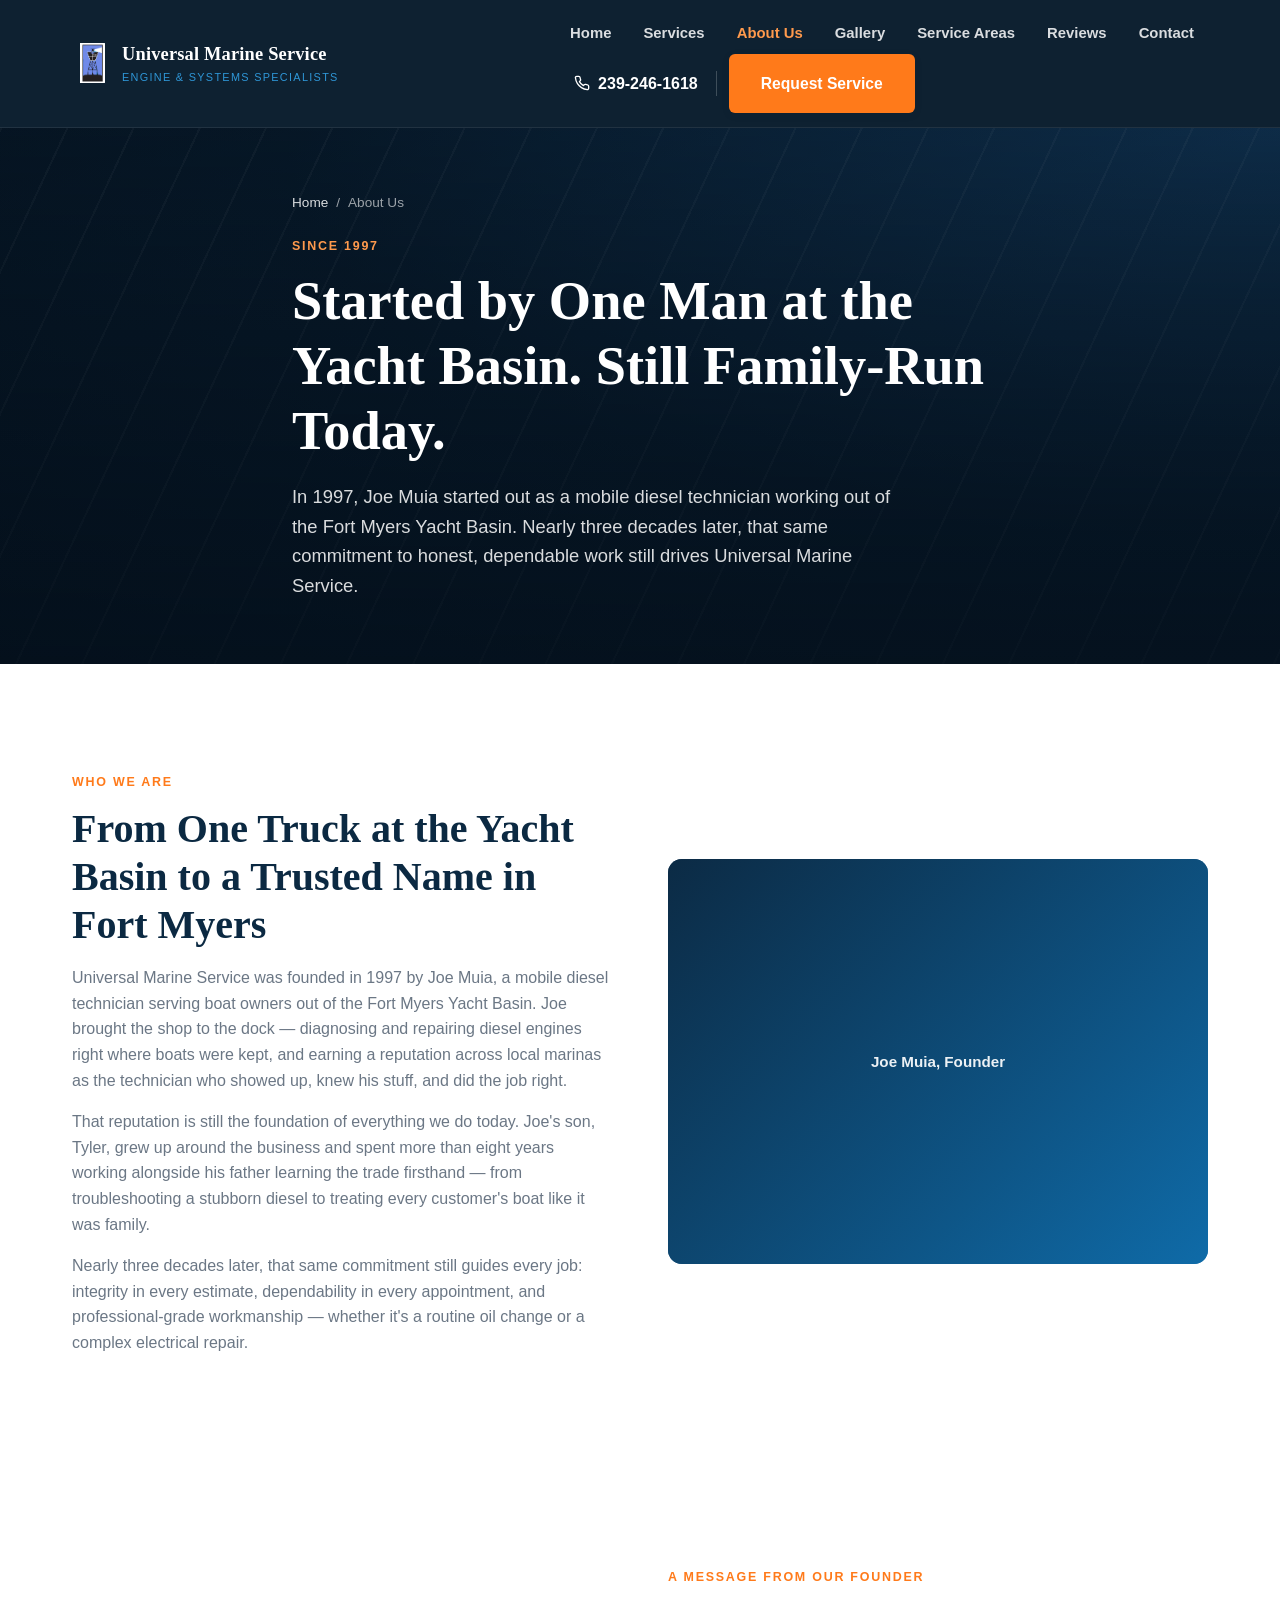
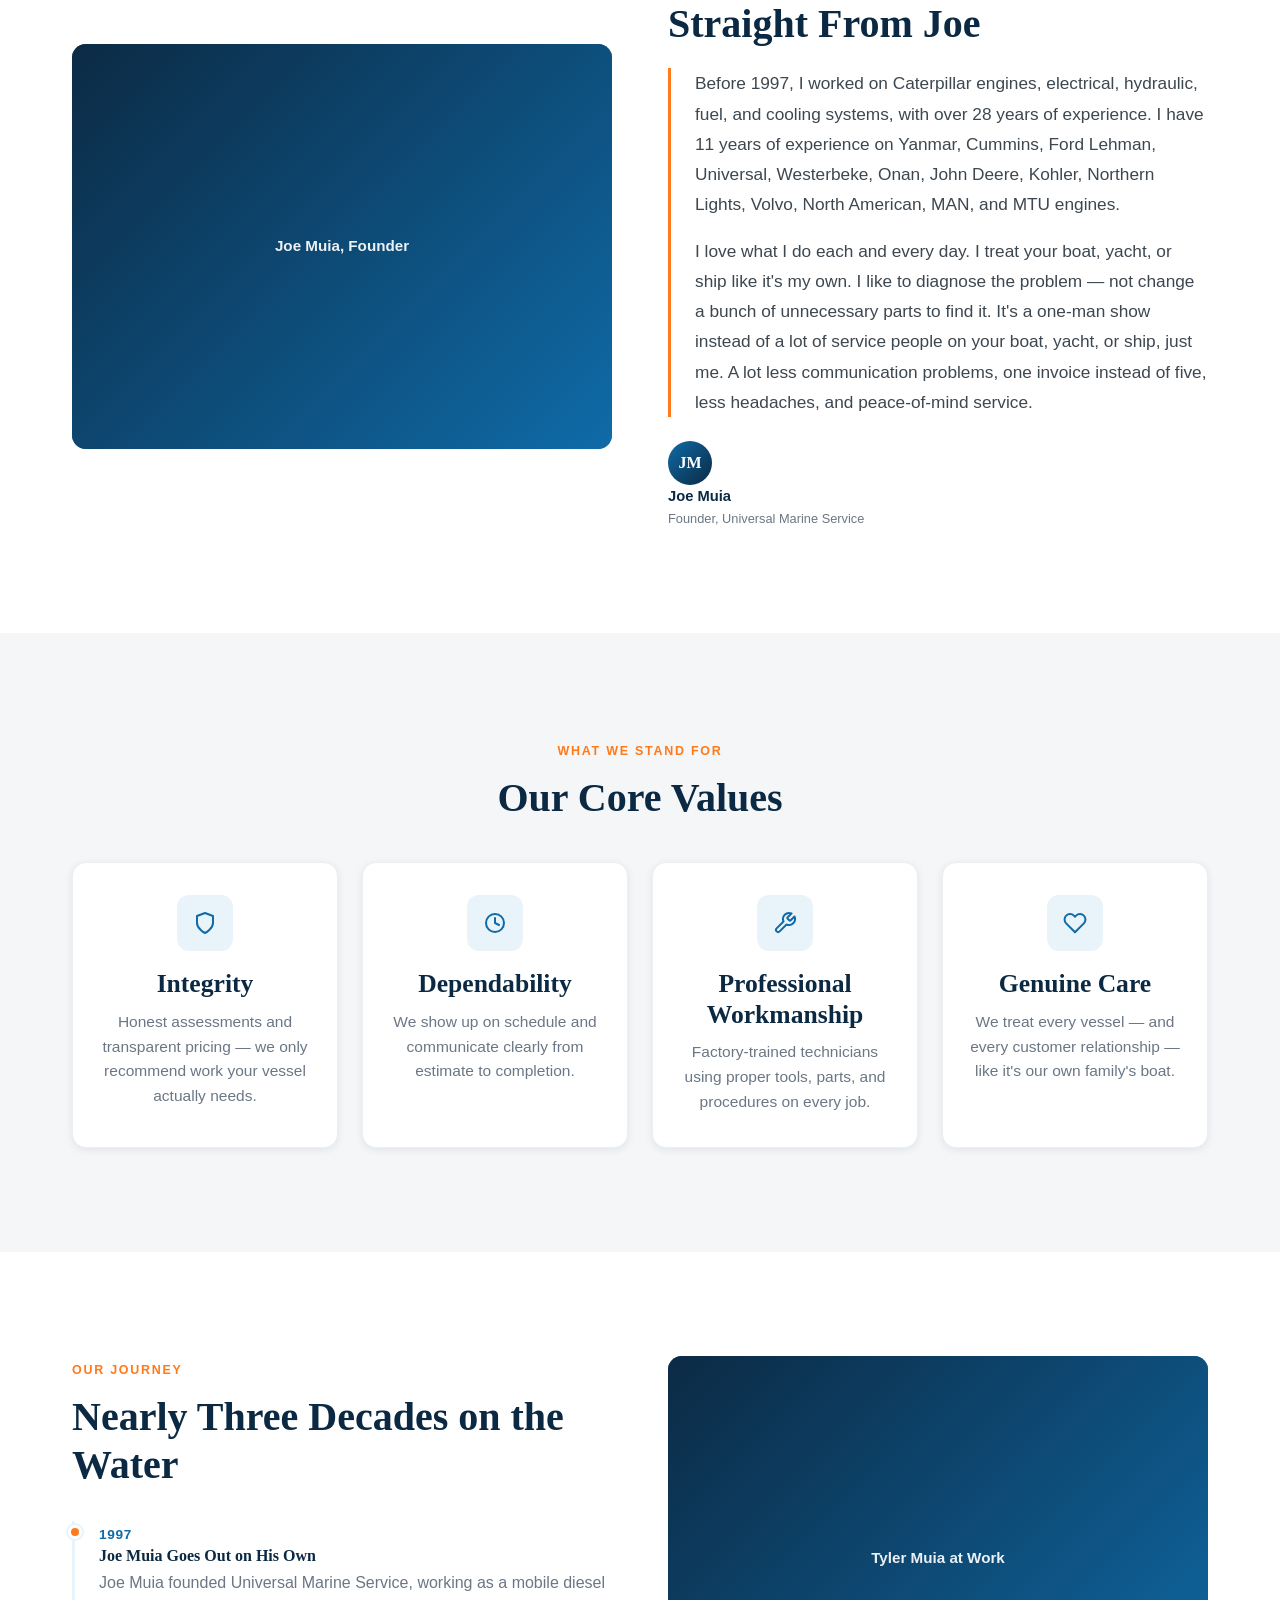
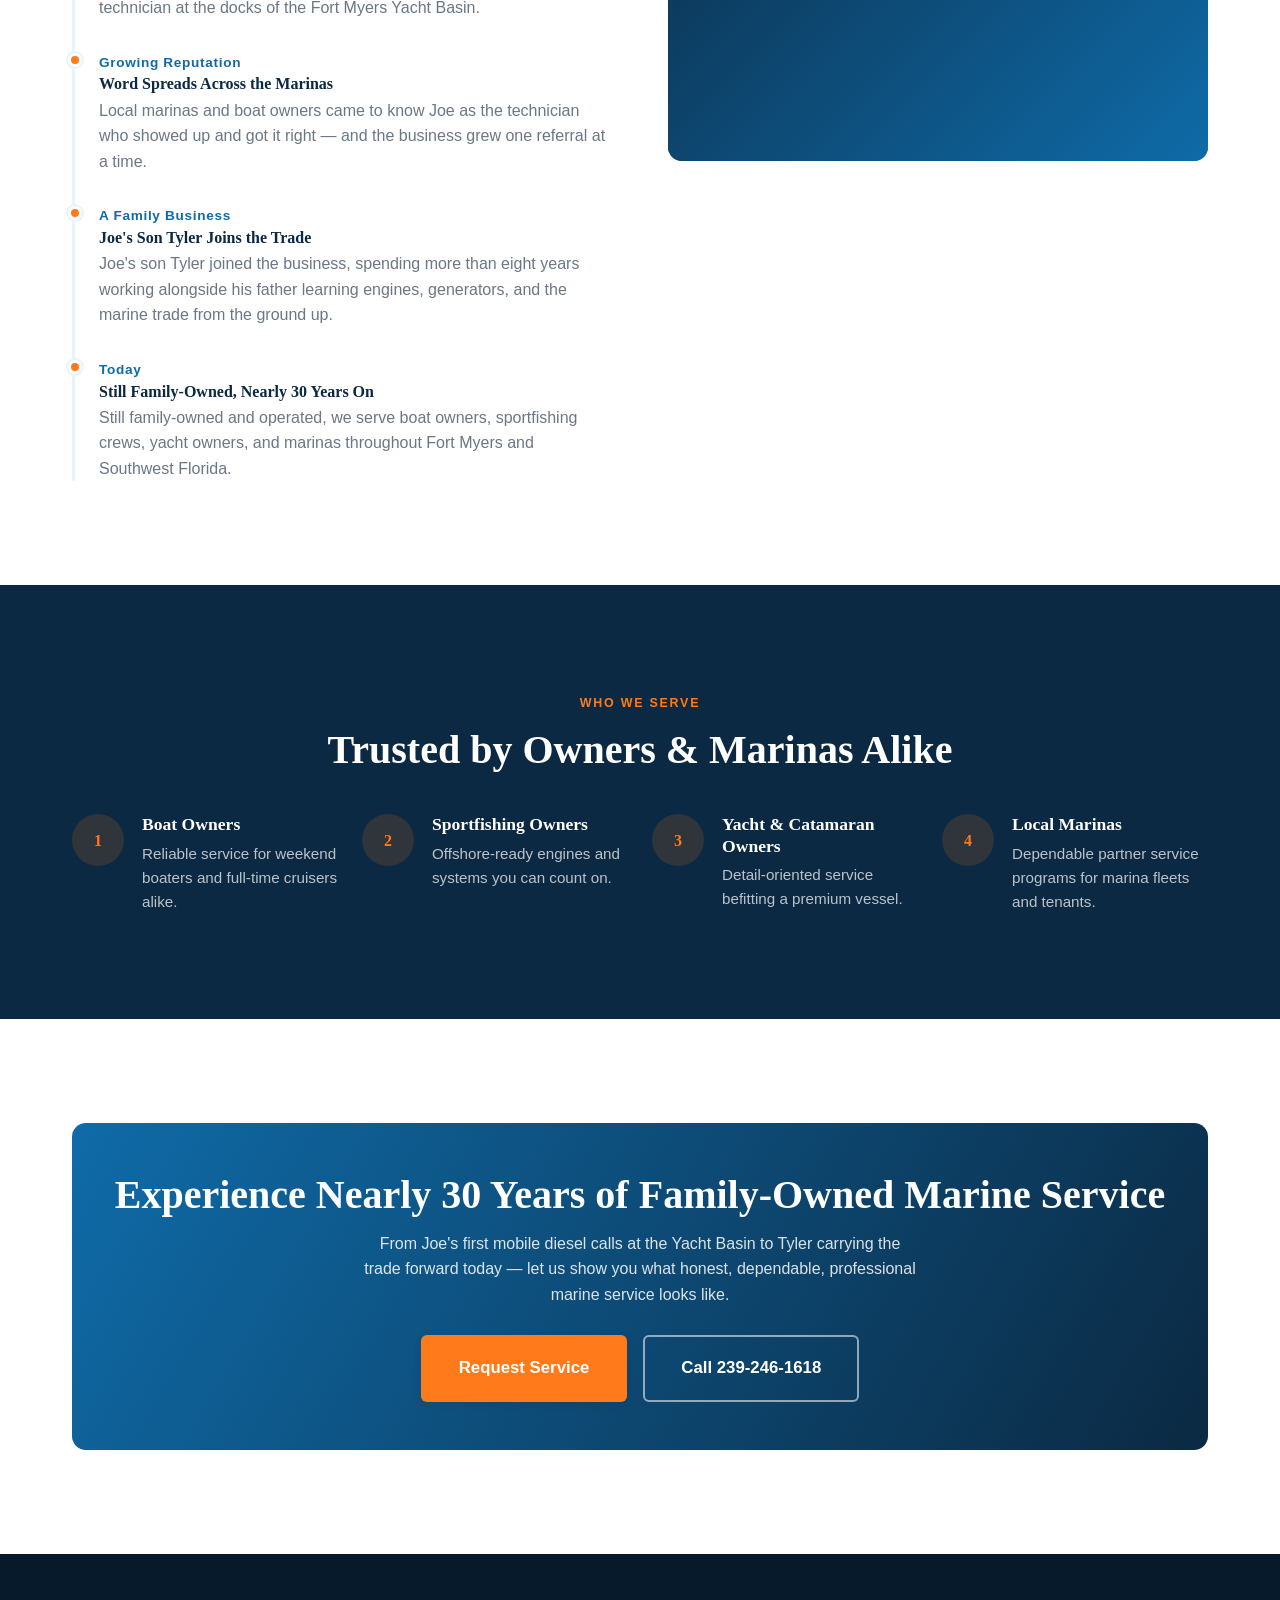
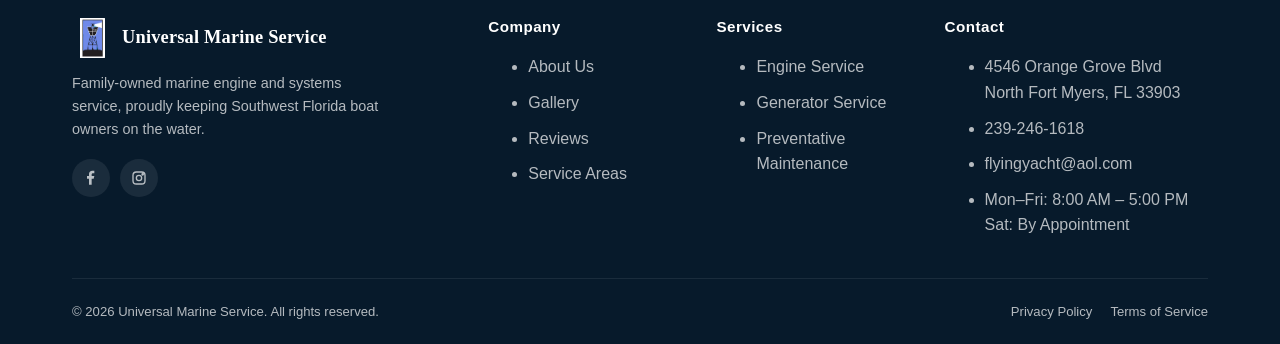
==== about.html @ eeaa9503 "Initial commit: Universal Marine Service website Full 7-page marine engine and systems service websi" ====
<!doctype html>
<html lang="en">
<head>
<meta charset="UTF-8">
<meta name="viewport" content="width=device-width, initial-scale=1.0">
<title>About Us | Founded 1997 by Joe Muia | Universal Marine Service</title>
<meta name="description" content="Universal Marine Service was founded in 1997 by Joe Muia, a mobile diesel technician working out of the Fort Myers Yacht Basin. Now a second-generation, family-owned marine service company in Fort Myers, FL.">
<meta name="keywords" content="Marine Service Fort Myers, Family Owned Marine Company, Boat Repair Company, Marine Engine Repair, Fort Myers Yacht Basin">
<link rel="canonical" href="https://www.universalmarineservice.com/about.html">
<meta property="og:type" content="website">
<meta property="og:title" content="About Us | Universal Marine Service">
<meta property="og:description" content="Founded in 1997 by Joe Muia, a mobile diesel technician serving Fort Myers boat owners. Still family-owned and operated today.">
<meta property="og:url" content="https://www.universalmarineservice.com/about.html">
<link rel="icon" href="data:image/svg+xml,%3Csvg xmlns='http://www.w3.org/2000/svg' viewBox='0 0 24 24'%3E%3Crect width='24' height='24' rx='5' fill='%230b2942'/%3E%3Cpath d='M12 4l2 6h5l-4 4 1.5 6L12 17l-4.5 3L9 14 5 10h5z' fill='%23ff7a1a'/%3E%3C/svg%3E">
<link rel="stylesheet" href="css/style.css">
</head>
<body>
<a class="skip-link" href="#main">Skip to content</a>

<header class="site-header">
  <div class="container nav-wrap">
    <a href="index.html" class="brand">
      <span class="brand-mark" aria-hidden="true"><img src="images/logo/logo.jpg" alt=""></span>
      <span class="brand-text">Universal Marine Service<small>Engine &amp; Systems Specialists</small></span>
    </a>
    <button class="nav-toggle" aria-label="Toggle menu" aria-expanded="false" aria-controls="main-nav"><span></span><span></span><span></span></button>
    <nav class="main-nav" id="main-nav" aria-label="Primary">
      <ul class="nav-list">
        <li><a href="index.html">Home</a></li>
        <li><a href="services.html">Services</a></li>
        <li><a href="about.html">About Us</a></li>
        <li><a href="gallery.html">Gallery</a></li>
        <li><a href="service-areas.html">Service Areas</a></li>
        <li><a href="reviews.html">Reviews</a></li>
        <li><a href="contact.html">Contact</a></li>
      </ul>
      <div class="nav-actions">
        <a href="tel:+12392461618" class="nav-phone"><svg width="16" height="16" viewBox="0 0 24 24" fill="none" stroke="currentColor" stroke-width="2" stroke-linecap="round" stroke-linejoin="round"><path d="M22 16.92v3a2 2 0 0 1-2.18 2 19.79 19.79 0 0 1-8.63-3.07 19.5 19.5 0 0 1-6-6 19.79 19.79 0 0 1-3.07-8.67A2 2 0 0 1 4.11 2h3a2 2 0 0 1 2 1.72c.127.96.362 1.903.7 2.81a2 2 0 0 1-.45 2.11L8.09 9.91a16 16 0 0 0 6 6l1.27-1.27a2 2 0 0 1 2.11-.45c.907.338 1.85.573 2.81.7A2 2 0 0 1 22 16.92z"/></svg>239-246-1618</a>
        <a href="contact.html" class="btn btn-primary">Request Service</a>
      </div>
    </nav>
  </div>
</header>

<main id="main">
  <section class="hero hero-page">
    <div class="container hero-inner">
      <div class="breadcrumb"><a href="index.html">Home</a><span>/</span><span>About Us</span></div>
      <span class="eyebrow">Since 1997</span>
      <h1>Started by One Man at the Yacht Basin. Still Family-Run Today.</h1>
      <p class="lead">In 1997, Joe Muia started out as a mobile diesel technician working out of the Fort Myers Yacht Basin. Nearly three decades later, that same commitment to honest, dependable work still drives Universal Marine Service.</p>
    </div>
  </section>

  <section>
    <div class="container grid grid-2" style="align-items:center; gap:56px;">
      <div class="reveal">
        <span class="eyebrow">Who We Are</span>
        <h2>From One Truck at the Yacht Basin to a Trusted Name in Fort Myers</h2>
        <p style="color:var(--gray-500); margin-top:16px;">Universal Marine Service was founded in 1997 by Joe Muia, a mobile diesel technician serving boat owners out of the Fort Myers Yacht Basin. Joe brought the shop to the dock — diagnosing and repairing diesel engines right where boats were kept, and earning a reputation across local marinas as the technician who showed up, knew his stuff, and did the job right.</p>
        <p style="color:var(--gray-500); margin-top:16px;">That reputation is still the foundation of everything we do today. Joe's son, Tyler, grew up around the business and spent more than eight years working alongside his father learning the trade firsthand — from troubleshooting a stubborn diesel to treating every customer's boat like it was family.</p>
        <p style="color:var(--gray-500); margin-top:16px;">Nearly three decades later, that same commitment still guides every job: integrity in every estimate, dependability in every appointment, and professional-grade workmanship — whether it's a routine oil change or a complex electrical repair.</p>
      </div>
      <div class="media reveal" data-label="Joe Muia, Founder">
        <img src="images/about/team-photo.jpg" alt="Joe Muia, founder of Universal Marine Service" loading="lazy">
      </div>
    </div>
  </section>

  <section>
    <div class="container grid grid-2" style="align-items:center; gap:56px;">
      <div class="media reveal" data-label="Joe Muia, Founder">
        <img src="images/about/joe-muia-founder.jpg" alt="Joe Muia, founder of Universal Marine Service, in the engine room" loading="lazy">
      </div>
      <div class="reveal">
        <span class="eyebrow">A Message From Our Founder</span>
        <h2>Straight From Joe</h2>
        <div class="founder-quote">
          <p>Before 1997, I worked on Caterpillar engines, electrical, hydraulic, fuel, and cooling systems, with over 28 years of experience. I have 11 years of experience on Yanmar, Cummins, Ford Lehman, Universal, Westerbeke, Onan, John Deere, Kohler, Northern Lights, Volvo, North American, MAN, and MTU engines.</p>
          <p>I love what I do each and every day. I treat your boat, yacht, or ship like it's my own. I like to diagnose the problem — not change a bunch of unnecessary parts to find it. It's a one-man show instead of a lot of service people on your boat, yacht, or ship, just me. A lot less communication problems, one invoice instead of five, less headaches, and peace-of-mind service.</p>
        </div>
        <div class="who founder-sig">
          <span class="avatar">JM</span>
          <div>
            <div class="name">Joe Muia</div>
            <div class="meta">Founder, Universal Marine Service</div>
          </div>
        </div>
      </div>
    </div>
  </section>

  <section class="bg-light">
    <div class="container">
      <div class="section-head center">
        <span class="eyebrow">What We Stand For</span>
        <h2>Our Core Values</h2>
      </div>
      <div class="grid grid-4">
        <div class="card value-card reveal">
          <span class="card-icon"><svg width="24" height="24" viewBox="0 0 24 24" fill="none" stroke="currentColor" stroke-width="2" stroke-linecap="round" stroke-linejoin="round"><path d="M12 22s8-4 8-10V5l-8-3-8 3v7c0 6 8 10 8 10z"/></svg></span>
          <h3>Integrity</h3>
          <p>Honest assessments and transparent pricing — we only recommend work your vessel actually needs.</p>
        </div>
        <div class="card value-card reveal">
          <span class="card-icon"><svg width="24" height="24" viewBox="0 0 24 24" fill="none" stroke="currentColor" stroke-width="2" stroke-linecap="round" stroke-linejoin="round"><circle cx="12" cy="12" r="9"/><path d="M12 7v5l4 2"/></svg></span>
          <h3>Dependability</h3>
          <p>We show up on schedule and communicate clearly from estimate to completion.</p>
        </div>
        <div class="card value-card reveal">
          <span class="card-icon"><svg width="24" height="24" viewBox="0 0 24 24" fill="none" stroke="currentColor" stroke-width="2" stroke-linecap="round" stroke-linejoin="round"><path d="M14.7 6.3a1 1 0 0 0 0 1.4l1.6 1.6a1 1 0 0 0 1.4 0l3.77-3.77a6 6 0 0 1-7.94 7.94l-6.91 6.91a2.12 2.12 0 0 1-3-3l6.91-6.91a6 6 0 0 1 7.94-7.94l-3.76 3.77z"/></svg></span>
          <h3>Professional Workmanship</h3>
          <p>Factory-trained technicians using proper tools, parts, and procedures on every job.</p>
        </div>
        <div class="card value-card reveal">
          <span class="card-icon"><svg width="24" height="24" viewBox="0 0 24 24" fill="none" stroke="currentColor" stroke-width="2" stroke-linecap="round" stroke-linejoin="round"><path d="M20.84 4.61a5.5 5.5 0 0 0-7.78 0L12 5.67l-1.06-1.06a5.5 5.5 0 0 0-7.78 7.78L12 21.23l8.84-8.84a5.5 5.5 0 0 0 0-7.78z"/></svg></span>
          <h3>Genuine Care</h3>
          <p>We treat every vessel — and every customer relationship — like it's our own family's boat.</p>
        </div>
      </div>
    </div>
  </section>

  <section>
    <div class="container grid grid-2" style="gap:56px;">
      <div class="reveal">
        <span class="eyebrow">Our Journey</span>
        <h2>Nearly Three Decades on the Water</h2>
        <div class="timeline" style="margin-top:32px;">
          <div class="timeline-item">
            <span class="year">1997</span>
            <h4>Joe Muia Goes Out on His Own</h4>
            <p style="color:var(--gray-500);">Joe Muia founded Universal Marine Service, working as a mobile diesel technician at the docks of the Fort Myers Yacht Basin.</p>
          </div>
          <div class="timeline-item">
            <span class="year">Growing Reputation</span>
            <h4>Word Spreads Across the Marinas</h4>
            <p style="color:var(--gray-500);">Local marinas and boat owners came to know Joe as the technician who showed up and got it right — and the business grew one referral at a time.</p>
          </div>
          <div class="timeline-item">
            <span class="year">A Family Business</span>
            <h4>Joe's Son Tyler Joins the Trade</h4>
            <p style="color:var(--gray-500);">Joe's son Tyler joined the business, spending more than eight years working alongside his father learning engines, generators, and the marine trade from the ground up.</p>
          </div>
          <div class="timeline-item">
            <span class="year">Today</span>
            <h4>Still Family-Owned, Nearly 30 Years On</h4>
            <p style="color:var(--gray-500);">Still family-owned and operated, we serve boat owners, sportfishing crews, yacht owners, and marinas throughout Fort Myers and Southwest Florida.</p>
          </div>
        </div>
      </div>
      <div class="media reveal" data-label="Tyler Muia at Work">
        <img src="images/about/technician-at-work.jpg" alt="Tyler Muia performing engine maintenance" loading="lazy">
      </div>
    </div>
  </section>

  <section class="bg-navy">
    <div class="container">
      <div class="section-head center">
        <span class="eyebrow">Who We Serve</span>
        <h2>Trusted by Owners &amp; Marinas Alike</h2>
      </div>
      <div class="grid grid-4">
        <div class="feature reveal"><span class="num">1</span><div><h3>Boat Owners</h3><p>Reliable service for weekend boaters and full-time cruisers alike.</p></div></div>
        <div class="feature reveal"><span class="num">2</span><div><h3>Sportfishing Owners</h3><p>Offshore-ready engines and systems you can count on.</p></div></div>
        <div class="feature reveal"><span class="num">3</span><div><h3>Yacht &amp; Catamaran Owners</h3><p>Detail-oriented service befitting a premium vessel.</p></div></div>
        <div class="feature reveal"><span class="num">4</span><div><h3>Local Marinas</h3><p>Dependable partner service programs for marina fleets and tenants.</p></div></div>
      </div>
    </div>
  </section>

  <section>
    <div class="container">
      <div class="cta-banner reveal">
        <h2>Experience Nearly 30 Years of Family-Owned Marine Service</h2>
        <p>From Joe's first mobile diesel calls at the Yacht Basin to Tyler carrying the trade forward today — let us show you what honest, dependable, professional marine service looks like.</p>
        <div class="cta-row">
          <a href="contact.html" class="btn btn-primary btn-lg">Request Service</a>
          <a href="tel:+12392461618" class="btn btn-secondary btn-lg">Call 239-246-1618</a>
        </div>
      </div>
    </div>
  </section>
</main>

<footer class="site-footer">
  <div class="container">
    <div class="footer-grid">
      <div class="footer-brand">
        <a href="index.html" class="brand">
          <span class="brand-mark" aria-hidden="true"><img src="images/logo/logo.jpg" alt=""></span>
          <span class="brand-text">Universal Marine Service</span>
        </a>
        <p>Family-owned marine engine and systems service, proudly keeping Southwest Florida boat owners on the water.</p>
        <div class="social-row">
          <a href="#" aria-label="Facebook"><svg width="16" height="16" viewBox="0 0 24 24" fill="currentColor"><path d="M13 22v-9h3l1-4h-4V7c0-1 .5-2 2-2h2V1h-3c-3 0-5 2-5 5v3H6v4h3v9z"/></svg></a>
          <a href="#" aria-label="Instagram"><svg width="16" height="16" viewBox="0 0 24 24" fill="none" stroke="currentColor" stroke-width="2"><rect x="3" y="3" width="18" height="18" rx="5"/><circle cx="12" cy="12" r="4"/><circle cx="17.5" cy="6.5" r="1"/></svg></a>
        </div>
      </div>
      <div>
        <h4>Company</h4>
        <ul>
          <li><a href="about.html">About Us</a></li>
          <li><a href="gallery.html">Gallery</a></li>
          <li><a href="reviews.html">Reviews</a></li>
          <li><a href="service-areas.html">Service Areas</a></li>
        </ul>
      </div>
      <div>
        <h4>Services</h4>
        <ul>
          <li><a href="services.html#engine">Engine Service</a></li>
          <li><a href="services.html#generator">Generator Service</a></li>
            <li><a href="services.html#maintenance">Preventative Maintenance</a></li>
        </ul>
      </div>
      <div>
        <h4>Contact</h4>
        <ul>
          <li>4546 Orange Grove Blvd<br>North Fort Myers, FL 33903</li>
          <li><a href="tel:+12392461618">239-246-1618</a></li>
          <li><a href="mailto:flyingyacht@aol.com">flyingyacht@aol.com</a></li>
          <li>Mon&ndash;Fri: 8:00 AM &ndash; 5:00 PM<br>Sat: By Appointment</li>
        </ul>
      </div>
    </div>
    <div class="footer-bottom">
      <p>&copy; <span id="year"></span> Universal Marine Service. All rights reserved.</p>
      <div class="legal-links"><a href="#">Privacy Policy</a><a href="#">Terms of Service</a></div>
    </div>
  </div>
</footer>

<div class="mobile-call-bar">
  <a href="tel:+12392461618" class="call">Call Now</a>
  <a href="contact.html" class="request">Request Service</a>
</div>

<script src="js/main.js"></script>
</body>
</html>
---- css/style.css ----
/* ==========================================================================
   Universal Marine Service — Global Stylesheet
   ========================================================================== */

:root {
  /* Color palette */
  --navy-deep: #071a2b;
  --navy: #0b2942;
  --navy-light: #123a5e;
  --ocean: #0f6ba8;
  --ocean-light: #2f96d6;
  --ocean-pale: #e8f3fa;
  --white: #ffffff;
  --gray-light: #f4f6f8;
  --gray-100: #eceff2;
  --gray-300: #cbd3da;
  --gray-500: #6b7785;
  --gray-700: #3d4750;
  --orange: #ff7a1a;
  --orange-dark: #dd6300;
  --orange-light: #ff9a4d;

  /* Typography */
  --font-body: -apple-system, BlinkMacSystemFont, "Segoe UI", Roboto, "Helvetica Neue", Arial, sans-serif;
  --font-head: Georgia, "Times New Roman", serif;

  /* Layout */
  --max-width: 1200px;
  --radius: 8px;
  --radius-lg: 14px;
  --shadow-sm: 0 2px 8px rgba(7, 26, 43, 0.08);
  --shadow-md: 0 8px 24px rgba(7, 26, 43, 0.12);
  --shadow-lg: 0 20px 50px rgba(7, 26, 43, 0.22);
  --transition: 0.25s ease;
}

/* ---------- Reset ---------- */
*, *::before, *::after { box-sizing: border-box; }
html { scroll-behavior: smooth; }
body, h1, h2, h3, h4, p, figure, blockquote, dl, dd, ul, ol { margin: 0; }
ul[class], ol[class] { padding: 0; list-style: none; }
img, picture { max-width: 100%; display: block; }
input, button, textarea, select { font: inherit; }
button { cursor: pointer; }
a { text-decoration: none; color: inherit; }

body {
  font-family: var(--font-body);
  color: var(--gray-700);
  background: var(--white);
  line-height: 1.6;
  -webkit-font-smoothing: antialiased;
  overflow-x: hidden;
}

.container {
  width: 100%;
  max-width: var(--max-width);
  margin-inline: auto;
  padding-inline: 20px;
}

@media (min-width: 768px) {
  .container { padding-inline: 32px; }
}

h1, h2, h3, h4 {
  font-family: var(--font-head);
  color: var(--navy);
  font-weight: 700;
  line-height: 1.2;
}

h1 { font-size: clamp(2rem, 5vw, 3.4rem); }
h2 { font-size: clamp(1.6rem, 3.5vw, 2.5rem); }
h3 { font-size: clamp(1.2rem, 2.5vw, 1.6rem); }

.eyebrow {
  display: inline-block;
  font-size: 0.78rem;
  font-weight: 700;
  letter-spacing: 0.14em;
  text-transform: uppercase;
  color: var(--orange);
  margin-bottom: 12px;
}

.section-head {
  max-width: 680px;
  margin-bottom: 40px;
}
.section-head.center { margin-inline: auto; text-align: center; }
.section-head p { color: var(--gray-500); font-size: 1.05rem; margin-top: 14px; }

section { padding: 72px 0; }
@media (min-width: 992px) { section { padding: 104px 0; } }

.bg-light { background: var(--gray-light); }
.bg-navy { background: var(--navy); color: rgba(255,255,255,0.88); }
.bg-navy h2, .bg-navy h3 { color: var(--white); }
.bg-ocean-pale { background: var(--ocean-pale); }

/* ---------- Buttons ---------- */
.btn {
  display: inline-flex;
  align-items: center;
  justify-content: center;
  gap: 8px;
  padding: 15px 30px;
  border-radius: 6px;
  font-weight: 700;
  font-size: 0.98rem;
  border: 2px solid transparent;
  transition: transform var(--transition), box-shadow var(--transition), background var(--transition), color var(--transition), border-color var(--transition);
  white-space: nowrap;
}
.btn:active { transform: translateY(1px); }

.btn-primary {
  background: var(--orange);
  color: var(--white);
  box-shadow: var(--shadow-sm);
}
.btn-primary:hover { background: var(--orange-dark); box-shadow: var(--shadow-md); transform: translateY(-2px); }

.btn-secondary {
  background: transparent;
  color: var(--white);
  border-color: rgba(255,255,255,0.55);
}
.btn-secondary:hover { background: rgba(255,255,255,0.12); border-color: var(--white); }

.btn-outline-navy {
  background: transparent;
  color: var(--navy);
  border-color: var(--navy);
}
.btn-outline-navy:hover { background: var(--navy); color: var(--white); }

.btn-block { width: 100%; }
.btn-lg { padding: 18px 36px; font-size: 1.05rem; }

.cta-row { display: flex; flex-wrap: wrap; gap: 16px; }

/* ---------- Header / Nav ---------- */
.site-header {
  position: sticky;
  top: 0;
  z-index: 500;
  background: rgba(7, 26, 43, 0.97);
  backdrop-filter: saturate(160%) blur(6px);
  border-bottom: 1px solid rgba(255,255,255,0.08);
}

.nav-wrap {
  display: flex;
  align-items: center;
  justify-content: space-between;
  padding-block: 14px;
}

.brand {
  display: flex;
  align-items: center;
  gap: 10px;
  color: var(--white);
  font-family: var(--font-head);
  font-weight: 700;
  font-size: 1.15rem;
  letter-spacing: 0.01em;
}
.brand-mark {
  display: inline-flex;
  align-items: center;
  justify-content: center;
  width: 40px;
  height: 40px;
  border-radius: 8px;
  overflow: hidden;
  flex-shrink: 0;
}
.brand-mark img {
  height: 100%;
  width: 100%;
  object-fit: contain;
}
.brand-text small {
  display: block;
  font-family: var(--font-body);
  font-weight: 400;
  font-size: 0.68rem;
  letter-spacing: 0.12em;
  text-transform: uppercase;
  color: var(--ocean-light);
}

.nav-toggle {
  display: inline-flex;
  flex-direction: column;
  justify-content: center;
  gap: 5px;
  width: 42px;
  height: 42px;
  background: transparent;
  border: 1px solid rgba(255,255,255,0.25);
  border-radius: 6px;
  padding: 0;
}
.nav-toggle span {
  display: block;
  height: 2px;
  width: 20px;
  margin-inline: auto;
  background: var(--white);
  transition: transform var(--transition), opacity var(--transition);
}
.nav-toggle[aria-expanded="true"] span:nth-child(1) { transform: translateY(7px) rotate(45deg); }
.nav-toggle[aria-expanded="true"] span:nth-child(2) { opacity: 0; }
.nav-toggle[aria-expanded="true"] span:nth-child(3) { transform: translateY(-7px) rotate(-45deg); }

.main-nav {
  position: fixed;
  inset: 0 0 0 30%;
  top: 71px;
  background: var(--navy-deep);
  padding: 20px 24px 40px;
  transform: translateX(100%);
  transition: transform 0.3s ease;
  overflow-y: auto;
  border-left: 1px solid rgba(255,255,255,0.08);
}
.main-nav.open { transform: translateX(0); }

.nav-list {
  display: flex;
  flex-direction: column;
  gap: 2px;
}
.nav-list a {
  display: block;
  padding: 14px 6px;
  color: rgba(255,255,255,0.85);
  font-weight: 600;
  border-bottom: 1px solid rgba(255,255,255,0.06);
  transition: color var(--transition), padding-left var(--transition);
}
.nav-list a:hover, .nav-list a:focus-visible, .nav-list a.active { color: var(--orange-light); padding-left: 12px; }

.nav-actions {
  display: flex;
  flex-direction: column;
  gap: 12px;
  margin-top: 22px;
}
.nav-phone {
  display: flex;
  align-items: center;
  gap: 8px;
  color: var(--white);
  font-weight: 700;
}

@media (min-width: 992px) {
  .nav-toggle { display: none; }
  .main-nav {
    position: static;
    inset: auto;
    transform: none;
    background: transparent;
    padding: 0;
    border-left: none;
    overflow: visible;
  }
  .nav-list { flex-direction: row; align-items: center; gap: 4px; }
  .nav-list a { border-bottom: none; padding: 8px 14px; font-size: 0.93rem; }
  .nav-list a:hover, .nav-list a.active { padding-left: 14px; }
  .nav-actions { flex-direction: row; margin-top: 0; margin-left: 18px; align-items: center; }
  .nav-phone { border-right: 1px solid rgba(255,255,255,0.2); padding-right: 18px; }
}

/* ---------- Hero ---------- */
.hero {
  position: relative;
  color: var(--white);
  background: radial-gradient(ellipse at top right, var(--navy-light) 0%, var(--navy-deep) 55%, #04101c 100%);
  overflow: hidden;
  padding-top: 96px;
  padding-bottom: 96px;
}
.hero::before {
  content: "";
  position: absolute;
  inset: 0;
  background-image:
    linear-gradient(180deg, rgba(4,16,28,0.35), rgba(4,16,28,0.75)),
    repeating-linear-gradient(115deg, rgba(255,255,255,0.05) 0 2px, transparent 2px 60px);
  pointer-events: none;
}
.hero-inner {
  position: relative;
  z-index: 2;
  max-width: 760px;
}
.hero.hero-page { padding-top: 64px; padding-bottom: 64px; }
.hero .eyebrow { color: var(--orange-light); }
.hero h1 { color: var(--white); }
.hero p.lead {
  font-size: 1.15rem;
  color: rgba(255,255,255,0.85);
  margin-top: 18px;
  max-width: 620px;
}
.hero .cta-row { margin-top: 32px; }

.breadcrumb {
  display: flex;
  gap: 8px;
  font-size: 0.85rem;
  color: rgba(255,255,255,0.6);
  margin-bottom: 18px;
}
.breadcrumb a { color: rgba(255,255,255,0.85); }
.breadcrumb a:hover { color: var(--orange-light); }

/* Wave divider */
.wave-divider { display: block; width: 100%; line-height: 0; }
.wave-divider svg { width: 100%; height: 60px; display: block; }

/* ---------- Cards ---------- */
.grid {
  display: grid;
  gap: 24px;
}
.grid-2 { grid-template-columns: 1fr; }
.grid-3 { grid-template-columns: 1fr; }
.grid-4 { grid-template-columns: 1fr; }
@media (min-width: 640px) {
  .grid-2 { grid-template-columns: repeat(2, 1fr); }
  .grid-4 { grid-template-columns: repeat(2, 1fr); }
}
@media (min-width: 900px) {
  .grid-3 { grid-template-columns: repeat(3, 1fr); }
  .grid-4 { grid-template-columns: repeat(4, 1fr); }
}

.card {
  background: var(--white);
  border-radius: var(--radius-lg);
  padding: 32px 26px;
  box-shadow: var(--shadow-sm);
  border: 1px solid var(--gray-100);
  transition: transform var(--transition), box-shadow var(--transition);
  height: 100%;
}
.card:hover { transform: translateY(-6px); box-shadow: var(--shadow-md); }

.card-icon {
  width: 56px;
  height: 56px;
  border-radius: 12px;
  display: inline-flex;
  align-items: center;
  justify-content: center;
  background: var(--ocean-pale);
  color: var(--ocean);
  margin-bottom: 18px;
}

.card h3 { margin-bottom: 10px; }
.card p { color: var(--gray-500); font-size: 0.97rem; }
.card a.card-link {
  display: inline-flex;
  align-items: center;
  gap: 6px;
  margin-top: 16px;
  font-weight: 700;
  color: var(--ocean);
  font-size: 0.9rem;
}
.card a.card-link:hover { color: var(--orange); }

/* Service preview icon-only tiles */
.service-tile {
  display: flex;
  align-items: flex-start;
  gap: 16px;
  background: var(--white);
  border: 1px solid var(--gray-100);
  border-radius: var(--radius);
  padding: 22px;
  box-shadow: var(--shadow-sm);
  transition: box-shadow var(--transition), transform var(--transition), border-color var(--transition);
}
.service-tile:hover { box-shadow: var(--shadow-md); transform: translateY(-4px); border-color: var(--ocean-light); }
.service-tile .card-icon { flex-shrink: 0; margin-bottom: 0; }
.service-tile h3 { font-size: 1.05rem; margin-bottom: 4px; }
.service-tile p { font-size: 0.9rem; margin: 0; }

/* ---------- Why choose / stats ---------- */
.feature {
  display: flex;
  gap: 18px;
}
.feature .num {
  flex-shrink: 0;
  width: 52px;
  height: 52px;
  border-radius: 50%;
  background: rgba(255,122,26,0.15);
  color: var(--orange);
  display: flex;
  align-items: center;
  justify-content: center;
  font-weight: 800;
  font-family: var(--font-head);
}
.feature h3 { color: var(--white); font-size: 1.1rem; margin-bottom: 6px; }
.feature p { color: rgba(255,255,255,0.72); font-size: 0.95rem; }

.stats-row {
  display: grid;
  grid-template-columns: repeat(2, 1fr);
  gap: 24px;
  margin-top: 48px;
}
@media (min-width: 768px) { .stats-row { grid-template-columns: repeat(4, 1fr); } }
.stat { text-align: center; }
.stat .stat-num {
  font-family: var(--font-head);
  font-size: clamp(1.8rem, 4vw, 2.6rem);
  color: var(--orange);
  font-weight: 800;
}
.stat .stat-label {
  font-size: 0.85rem;
  color: rgba(255,255,255,0.7);
  text-transform: uppercase;
  letter-spacing: 0.06em;
}

/* ---------- Testimonials ---------- */
.testimonial {
  background: var(--white);
  border-radius: var(--radius-lg);
  padding: 30px 26px;
  box-shadow: var(--shadow-sm);
  border: 1px solid var(--gray-100);
  height: 100%;
}
.stars { color: var(--orange); letter-spacing: 2px; margin-bottom: 14px; font-size: 1.05rem; }
.testimonial p.quote { color: var(--gray-700); font-size: 0.98rem; font-style: italic; }
.testimonial .who {
  display: flex;
  align-items: center;
  gap: 12px;
  margin-top: 20px;
}
.who .avatar {
  width: 44px;
  height: 44px;
  border-radius: 50%;
  background: linear-gradient(135deg, var(--ocean), var(--navy));
  color: var(--white);
  display: flex;
  align-items: center;
  justify-content: center;
  font-weight: 700;
  font-family: var(--font-head);
  flex-shrink: 0;
}
.who .name { font-weight: 700; color: var(--navy); font-size: 0.92rem; }
.who .meta { font-size: 0.8rem; color: var(--gray-500); }

/* ---------- Service area ---------- */
.area-list {
  display: grid;
  grid-template-columns: repeat(2, 1fr);
  gap: 10px 20px;
}
@media (min-width: 640px) { .area-list { grid-template-columns: repeat(3, 1fr); } }
.area-list li {
  display: flex;
  align-items: center;
  gap: 10px;
  padding: 10px 0;
  border-bottom: 1px solid var(--gray-100);
  font-weight: 600;
  color: var(--navy);
  font-size: 0.95rem;
}
.area-list li svg { flex-shrink: 0; color: var(--ocean); }

/* ---------- Contact CTA banner ---------- */
.cta-banner {
  background: linear-gradient(120deg, var(--ocean) 0%, var(--navy) 100%);
  color: var(--white);
  border-radius: var(--radius-lg);
  padding: 48px 32px;
  text-align: center;
}
.cta-banner h2 { color: var(--white); }
.cta-banner p { color: rgba(255,255,255,0.85); margin-top: 12px; max-width: 560px; margin-inline: auto; }
.cta-banner .cta-row { justify-content: center; margin-top: 28px; }

/* ---------- Forms ---------- */
.form-card {
  background: var(--white);
  border-radius: var(--radius-lg);
  box-shadow: var(--shadow-md);
  padding: 32px;
  border: 1px solid var(--gray-100);
}
.form-row { display: grid; gap: 20px; grid-template-columns: 1fr; margin-bottom: 20px; }
@media (min-width: 640px) { .form-row.two { grid-template-columns: 1fr 1fr; } }

.field label {
  display: block;
  font-weight: 700;
  font-size: 0.88rem;
  color: var(--navy);
  margin-bottom: 6px;
}
.field .req { color: var(--orange); }
.field input,
.field select,
.field textarea {
  width: 100%;
  padding: 13px 14px;
  border: 1.5px solid var(--gray-300);
  border-radius: 6px;
  font-size: 0.96rem;
  color: var(--gray-700);
  background: var(--white);
  transition: border-color var(--transition), box-shadow var(--transition);
}
.field input:focus,
.field select:focus,
.field textarea:focus {
  outline: none;
  border-color: var(--ocean);
  box-shadow: 0 0 0 3px rgba(15, 107, 168, 0.15);
}
.field input.invalid,
.field select.invalid,
.field textarea.invalid { border-color: #d64545; }
.field .error-msg {
  display: none;
  color: #d64545;
  font-size: 0.8rem;
  margin-top: 6px;
}
.field.has-error .error-msg { display: block; }
.field.has-error input,
.field.has-error select,
.field.has-error textarea { border-color: #d64545; }
.field textarea { resize: vertical; min-height: 130px; }

.form-note { font-size: 0.85rem; color: var(--gray-500); margin-top: 16px; }
.form-success {
  display: none;
  background: #e6f6ec;
  border: 1px solid #b7e4c7;
  color: #1e6b3c;
  padding: 16px 18px;
  border-radius: var(--radius);
  margin-bottom: 22px;
  font-weight: 600;
}
.form-success.show { display: block; }

/* ---------- Info cards on contact page ---------- */
.info-list { display: flex; flex-direction: column; gap: 20px; }
.info-item { display: flex; gap: 16px; align-items: flex-start; }
.info-item .card-icon { margin-bottom: 0; }
.info-item h4 { color: var(--navy); margin-bottom: 4px; font-family: var(--font-body); }
.info-item p, .info-item a { color: var(--gray-500); font-size: 0.95rem; }
.info-item a:hover { color: var(--ocean); }

.map-frame {
  border-radius: var(--radius-lg);
  overflow: hidden;
  border: 1px solid var(--gray-100);
  box-shadow: var(--shadow-sm);
  aspect-ratio: 16/9;
}
.map-frame iframe { width: 100%; height: 100%; border: 0; }

/* ---------- Image placeholder handling ---------- */
.media {
  position: relative;
  border-radius: var(--radius-lg);
  overflow: hidden;
  background: linear-gradient(135deg, var(--navy-light), var(--ocean));
  aspect-ratio: 4/3;
}
.media img { width: 100%; height: 100%; object-fit: cover; }
.media.img-fallback::after {
  content: attr(data-label);
  position: absolute;
  inset: 0;
  display: flex;
  align-items: center;
  justify-content: center;
  text-align: center;
  padding: 20px;
  color: rgba(255,255,255,0.92);
  font-weight: 700;
  font-size: 0.95rem;
  background:
    linear-gradient(135deg, rgba(11,41,66,0.9), rgba(15,107,168,0.85));
}
.media.img-fallback img { opacity: 0; }

/* ---------- Gallery ---------- */
.gallery-filters {
  display: flex;
  flex-wrap: wrap;
  gap: 10px;
  margin-bottom: 32px;
}
.filter-btn {
  padding: 10px 18px;
  border-radius: 999px;
  border: 1.5px solid var(--gray-300);
  background: var(--white);
  color: var(--gray-700);
  font-weight: 700;
  font-size: 0.85rem;
  transition: all var(--transition);
}
.filter-btn:hover { border-color: var(--ocean); color: var(--ocean); }
.filter-btn.active { background: var(--navy); border-color: var(--navy); color: var(--white); }

.gallery-grid {
  display: grid;
  grid-template-columns: repeat(2, 1fr);
  gap: 16px;
}
@media (min-width: 640px) { .gallery-grid { grid-template-columns: repeat(3, 1fr); } }
@media (min-width: 992px) { .gallery-grid { grid-template-columns: repeat(4, 1fr); } }
.gallery-item { border-radius: var(--radius); overflow: hidden; }
.gallery-item .media { aspect-ratio: 1/1; border-radius: var(--radius); cursor: pointer; }
.gallery-item .media::after { font-size: 0.8rem; }
.gallery-item.big { grid-column: span 2; grid-row: span 2; }
.gallery-item.big .media { aspect-ratio: 1/1; }

.lightbox {
  position: fixed;
  inset: 0;
  background: rgba(4,16,28,0.92);
  display: none;
  align-items: center;
  justify-content: center;
  z-index: 1000;
  padding: 24px;
}
.lightbox.open { display: flex; }
.lightbox figure { max-width: 900px; width: 100%; }
.lightbox .media { aspect-ratio: 16/10; border-radius: var(--radius-lg); }
.lightbox figcaption { color: var(--white); text-align: center; margin-top: 14px; font-size: 0.95rem; }
.lightbox-close {
  position: absolute;
  top: 24px;
  right: 24px;
  width: 44px;
  height: 44px;
  border-radius: 50%;
  background: rgba(255,255,255,0.1);
  color: var(--white);
  border: 1px solid rgba(255,255,255,0.3);
  font-size: 1.3rem;
}

/* ---------- Reviews page ---------- */
.review-summary {
  display: flex;
  flex-wrap: wrap;
  gap: 32px;
  align-items: center;
  justify-content: center;
  text-align: center;
}
.review-score { font-family: var(--font-head); font-size: 3.2rem; color: var(--orange); font-weight: 800; }

/* ---------- Timeline (About page) ---------- */
.founder-quote {
  border-left: 3px solid var(--orange);
  padding-left: 24px;
  margin-top: 20px;
  font-size: 1.08rem;
  color: var(--gray-700);
  line-height: 1.75;
}
.founder-quote p + p { margin-top: 16px; }
.founder-sig { margin-top: 24px; }

.timeline { border-left: 3px solid var(--ocean-pale); padding-left: 24px; display: flex; flex-direction: column; gap: 28px; }
.timeline-item { position: relative; }
.timeline-item::before {
  content: "";
  position: absolute;
  left: -31px;
  top: 4px;
  width: 14px;
  height: 14px;
  border-radius: 50%;
  background: var(--orange);
  border: 3px solid var(--white);
  box-shadow: 0 0 0 2px var(--ocean-pale);
}
.timeline-item h4 { color: var(--navy); margin-bottom: 4px; }
.timeline-item span.year { color: var(--ocean); font-weight: 800; font-size: 0.85rem; letter-spacing: 0.05em; }

/* ---------- Values grid ---------- */
.value-card { text-align: center; }
.value-card .card-icon { margin-inline: auto; }

/* ---------- Table (service areas) ---------- */
.badge {
  display: inline-block;
  background: var(--orange);
  color: var(--white);
  font-size: 0.7rem;
  font-weight: 800;
  padding: 3px 9px;
  border-radius: 999px;
  letter-spacing: 0.04em;
  margin-left: 8px;
  vertical-align: middle;
}

/* ---------- Accordion (services detail) ---------- */
.service-detail {
  display: grid;
  grid-template-columns: 1fr;
  gap: 32px;
  align-items: center;
  padding-block: 56px;
  border-bottom: 1px solid var(--gray-100);
}
.service-detail:last-child { border-bottom: none; }
@media (min-width: 900px) {
  .service-detail { grid-template-columns: 1fr 1fr; gap: 56px; }
  .service-detail.reverse .media { order: 2; }
}
.service-detail ul.check-list { margin-top: 18px; display: flex; flex-direction: column; gap: 10px; }
.check-list li { display: flex; gap: 10px; align-items: flex-start; font-size: 0.96rem; color: var(--gray-700); }
.check-list li svg { flex-shrink: 0; color: var(--ocean); margin-top: 3px; }

/* ---------- Footer ---------- */
.site-footer {
  background: var(--navy-deep);
  color: rgba(255,255,255,0.7);
  padding-top: 64px;
}
.footer-grid {
  display: grid;
  gap: 40px;
  grid-template-columns: 1fr;
  padding-bottom: 40px;
  border-bottom: 1px solid rgba(255,255,255,0.08);
}
@media (min-width: 768px) { .footer-grid { grid-template-columns: 2fr 1fr 1fr 1.4fr; } }
.footer-grid h4 { color: var(--white); font-family: var(--font-body); font-size: 0.95rem; margin-bottom: 18px; letter-spacing: 0.03em; }
.footer-grid ul { display: flex; flex-direction: column; gap: 10px; }
.footer-grid a:hover { color: var(--orange-light); }
.footer-brand p { margin-top: 14px; font-size: 0.9rem; max-width: 320px; }
.social-row { display: flex; gap: 10px; margin-top: 18px; }
.social-row a {
  width: 38px; height: 38px;
  display: flex; align-items: center; justify-content: center;
  border-radius: 50%;
  background: rgba(255,255,255,0.08);
  transition: background var(--transition);
}
.social-row a:hover { background: var(--orange); }
.footer-bottom {
  display: flex;
  flex-wrap: wrap;
  gap: 12px;
  justify-content: space-between;
  padding-block: 22px;
  font-size: 0.82rem;
}
.footer-bottom .legal-links { display: flex; gap: 18px; }

/* ---------- Sticky mobile call bar ---------- */
.mobile-call-bar {
  position: fixed;
  bottom: 0;
  left: 0;
  right: 0;
  z-index: 400;
  display: flex;
  background: var(--navy-deep);
  border-top: 1px solid rgba(255,255,255,0.1);
  box-shadow: 0 -6px 20px rgba(0,0,0,0.25);
}
.mobile-call-bar a {
  flex: 1;
  text-align: center;
  padding: 14px 8px;
  font-weight: 700;
  font-size: 0.9rem;
  color: var(--white);
}
.mobile-call-bar a.call { background: var(--orange); }
.mobile-call-bar a.request { background: var(--ocean); }
@media (min-width: 992px) { .mobile-call-bar { display: none; } }
body { padding-bottom: 62px; }
@media (min-width: 992px) { body { padding-bottom: 0; } }

/* ---------- Reveal-on-scroll ---------- */
.reveal { opacity: 0; transform: translateY(24px); transition: opacity 0.6s ease, transform 0.6s ease; }
.reveal.in-view { opacity: 1; transform: translateY(0); }

/* ---------- Misc utility ---------- */
.text-center { text-align: center; }
.mt-0 { margin-top: 0; }
.icon-inline { display: inline-flex; vertical-align: middle; }
.skip-link {
  position: absolute;
  left: -999px;
  top: 0;
  background: var(--orange);
  color: var(--white);
  padding: 12px 18px;
  z-index: 2000;
  border-radius: 0 0 6px 0;
}
.skip-link:focus { left: 0; }

@media (prefers-reduced-motion: reduce) {
  html { scroll-behavior: auto; }
  .reveal { transition: none; opacity: 1; transform: none; }
  * { animation: none !important; transition-duration: 0.01ms !important; }
}
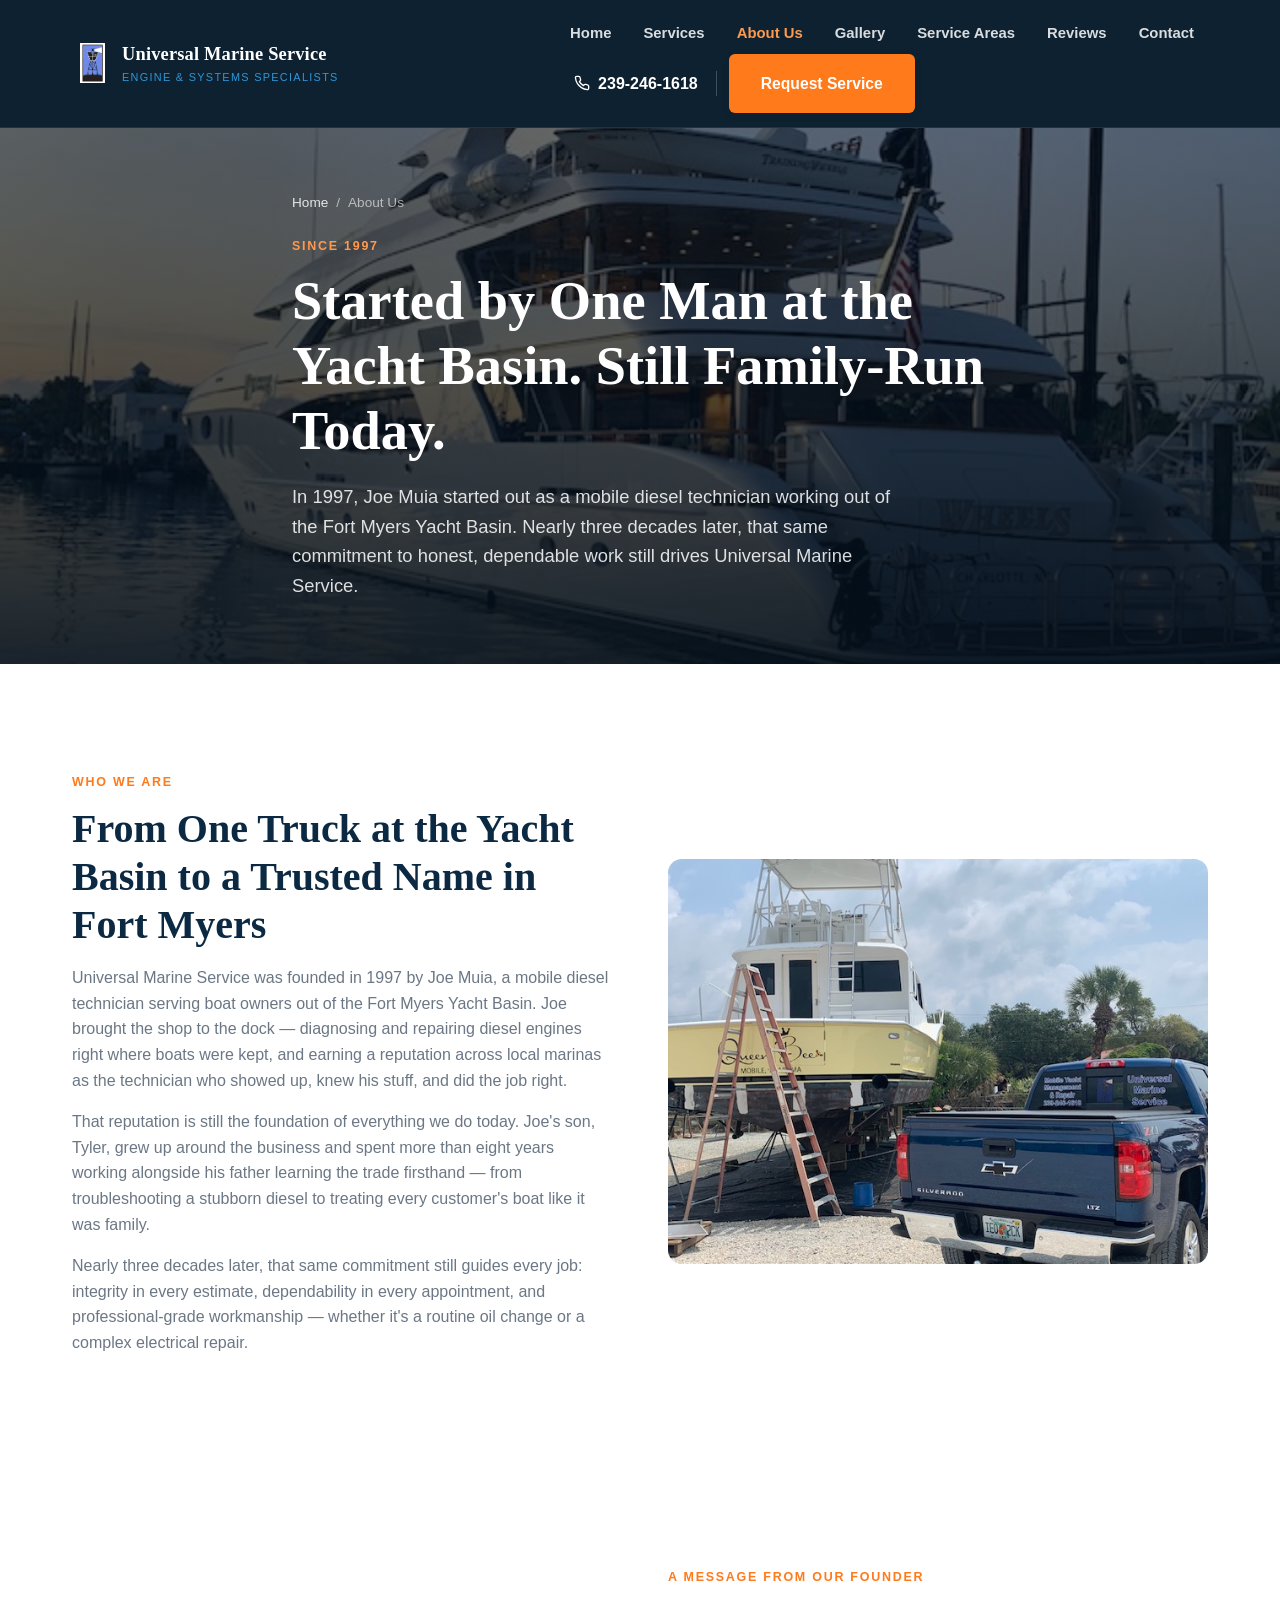
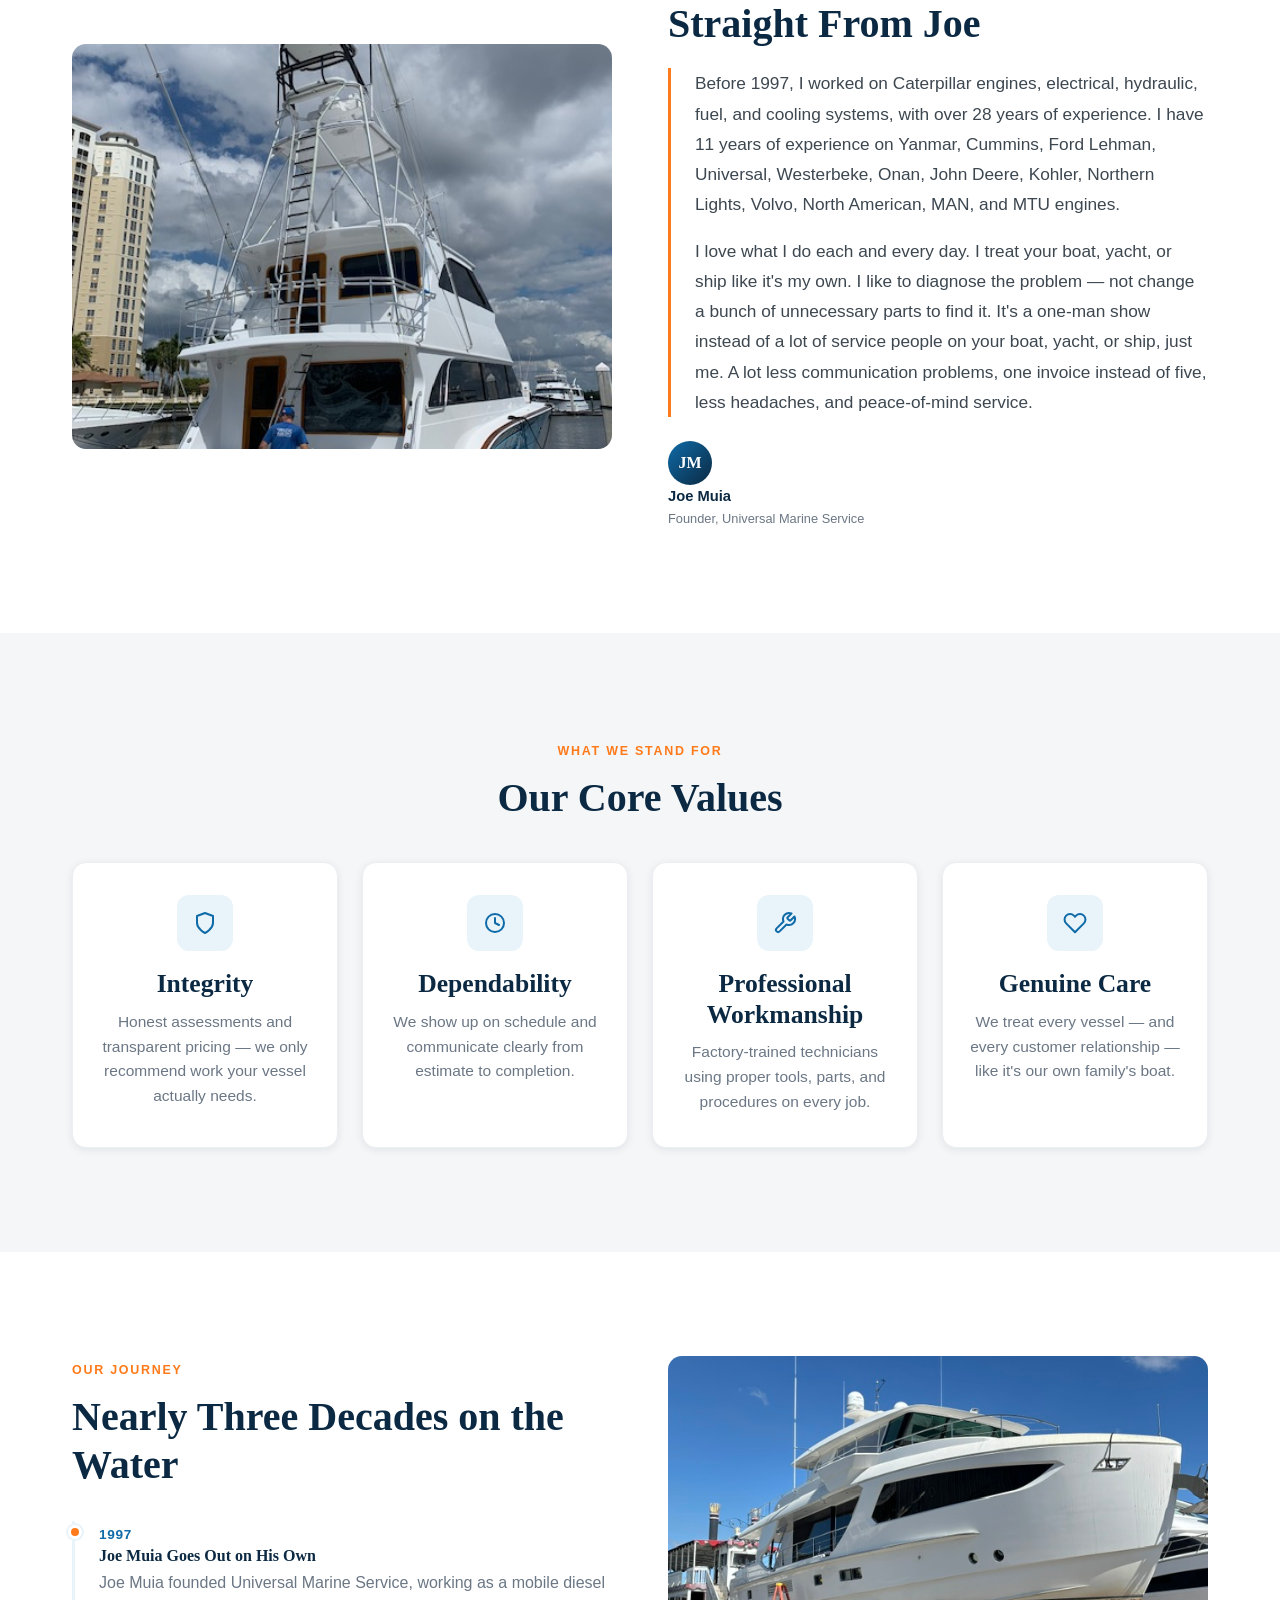
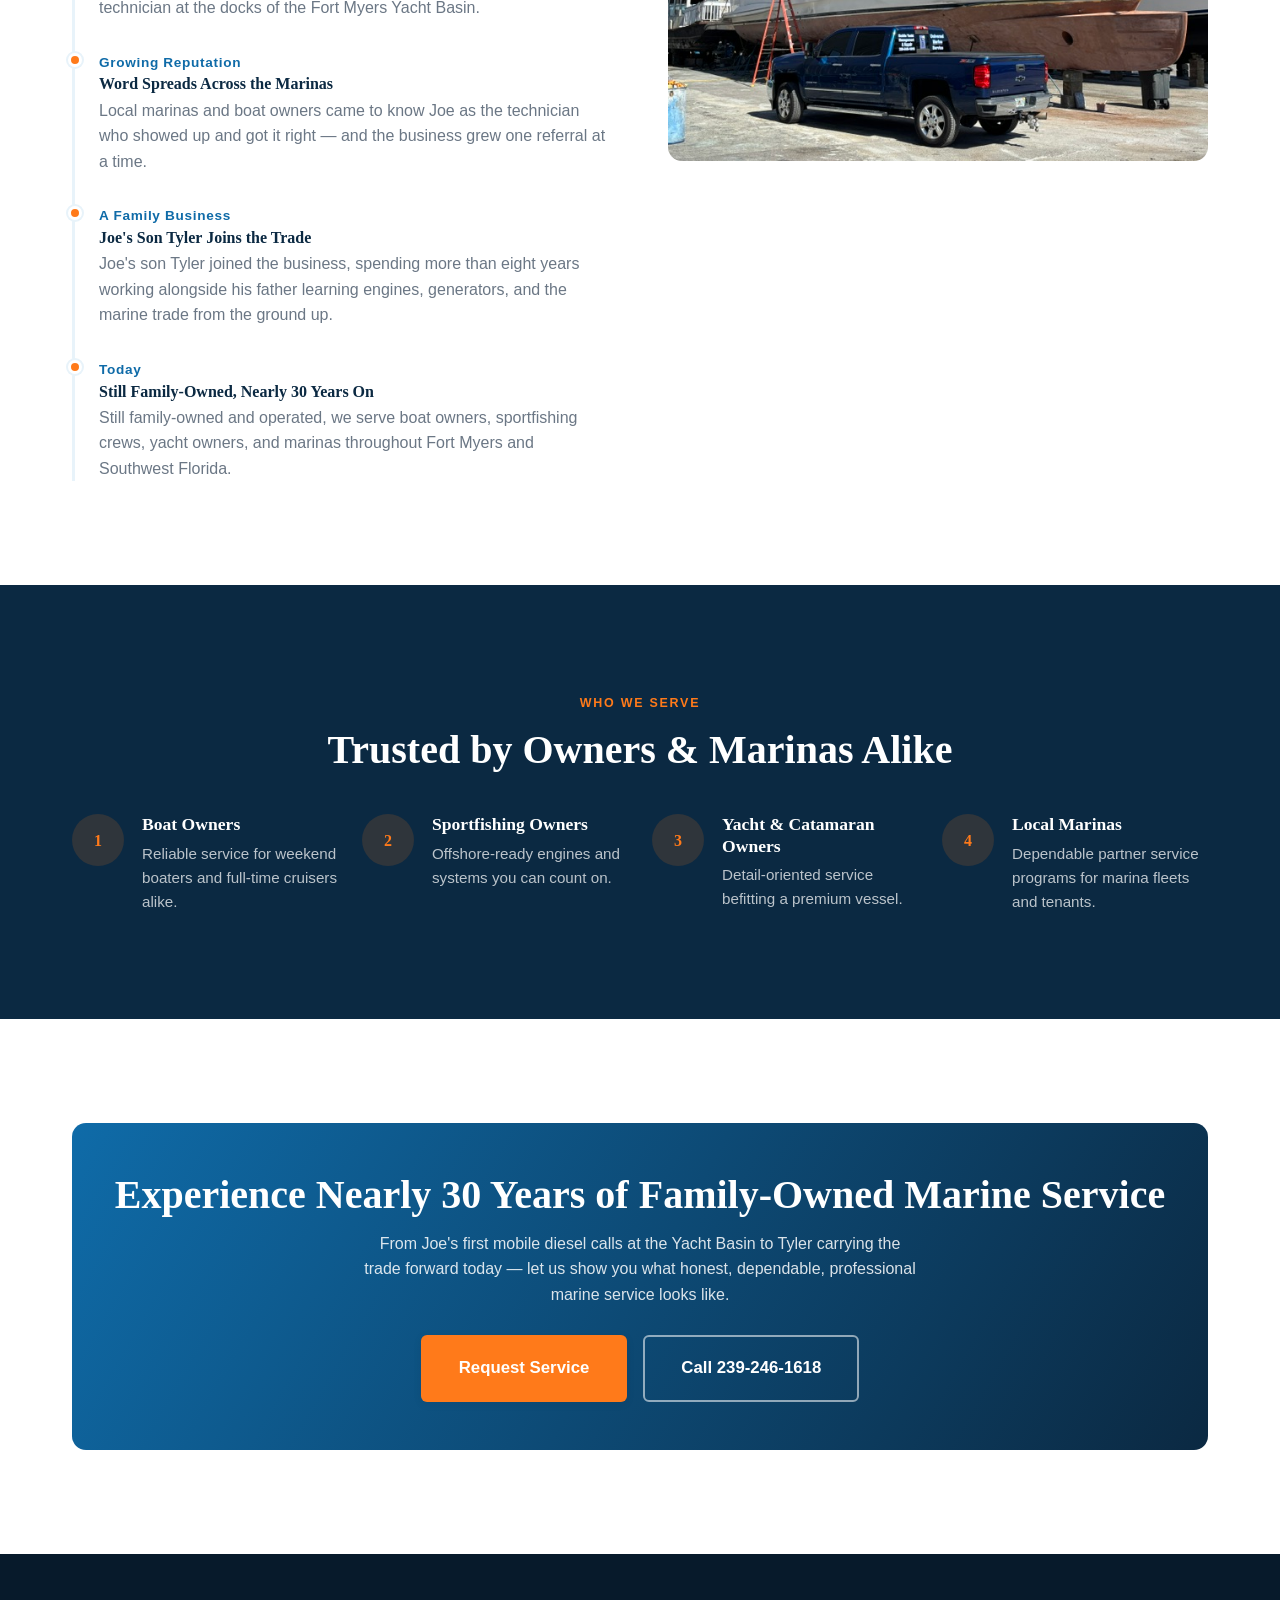
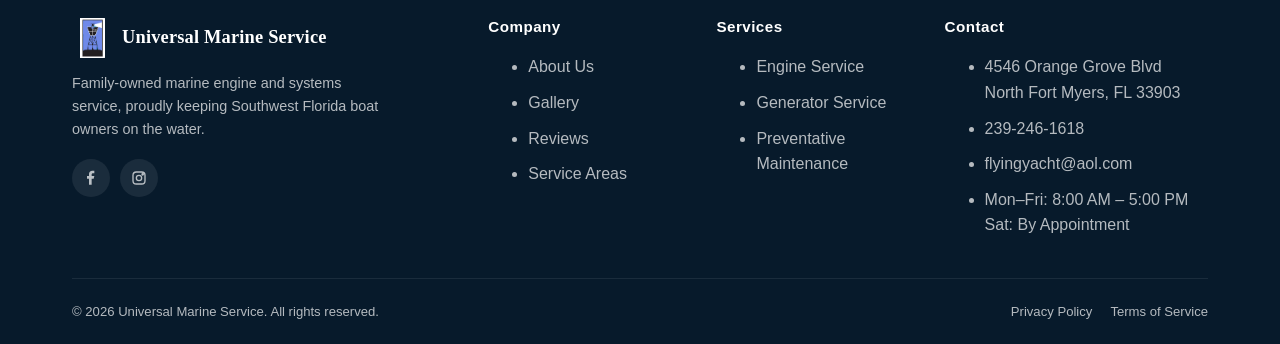
==== commit 5c653baf: "Add real photography, rebuild About page story, and switch Request Service to a PHP mail-handler for" ====
--- a/about.html
+++ b/about.html
@@ -61,16 +61,16 @@
         <p style="color:var(--gray-500); margin-top:16px;">That reputation is still the foundation of everything we do today. Joe's son, Tyler, grew up around the business and spent more than eight years working alongside his father learning the trade firsthand — from troubleshooting a stubborn diesel to treating every customer's boat like it was family.</p>
         <p style="color:var(--gray-500); margin-top:16px;">Nearly three decades later, that same commitment still guides every job: integrity in every estimate, dependability in every appointment, and professional-grade workmanship — whether it's a routine oil change or a complex electrical repair.</p>
       </div>
-      <div class="media reveal" data-label="Joe Muia, Founder">
-        <img src="images/about/team-photo.jpg" alt="Joe Muia, founder of Universal Marine Service" loading="lazy">
+      <div class="media reveal" data-label="Our Service Truck at a Haul-Out">
+        <img src="images/about/team-photo.jpg" alt="Universal Marine Service truck alongside a sportfishing boat on the hard" loading="lazy">
       </div>
     </div>
   </section>
 
   <section>
     <div class="container grid grid-2" style="align-items:center; gap:56px;">
-      <div class="media reveal" data-label="Joe Muia, Founder">
-        <img src="images/about/joe-muia-founder.jpg" alt="Joe Muia, founder of Universal Marine Service, in the engine room" loading="lazy">
+      <div class="media reveal" data-label="On the Job">
+        <img src="images/about/joe-muia-founder.jpg" alt="Universal Marine Service technician working aboard a sportfishing boat's tower" loading="lazy">
       </div>
       <div class="reveal">
         <span class="eyebrow">A Message From Our Founder</span>
@@ -149,8 +149,8 @@
           </div>
         </div>
       </div>
-      <div class="media reveal" data-label="Tyler Muia at Work">
-        <img src="images/about/technician-at-work.jpg" alt="Tyler Muia performing engine maintenance" loading="lazy">
+      <div class="media reveal" data-label="Servicing a Yacht Haul-Out">
+        <img src="images/about/technician-at-work.jpg" alt="Universal Marine Service truck alongside a yacht on the hard during a haul-out" loading="lazy">
       </div>
     </div>
   </section>
--- a/css/style.css
+++ b/css/style.css
@@ -282,7 +282,7 @@
 .hero {
   position: relative;
   color: var(--white);
-  background: radial-gradient(ellipse at top right, var(--navy-light) 0%, var(--navy-deep) 55%, #04101c 100%);
+  background: var(--navy-deep) url("../images/hero/hero-home.jpg") center/cover no-repeat;
   overflow: hidden;
   padding-top: 96px;
   padding-bottom: 96px;
@@ -291,9 +291,7 @@
   content: "";
   position: absolute;
   inset: 0;
-  background-image:
-    linear-gradient(180deg, rgba(4,16,28,0.35), rgba(4,16,28,0.75)),
-    repeating-linear-gradient(115deg, rgba(255,255,255,0.05) 0 2px, transparent 2px 60px);
+  background: linear-gradient(180deg, rgba(4,16,28,0.55) 0%, rgba(4,16,28,0.72) 55%, rgba(4,16,28,0.9) 100%);
   pointer-events: none;
 }
 .hero-inner {
@@ -301,7 +299,11 @@
   z-index: 2;
   max-width: 760px;
 }
-.hero.hero-page { padding-top: 64px; padding-bottom: 64px; }
+.hero.hero-page {
+  background-image: url("../images/hero/hero-inner.jpg");
+  padding-top: 64px;
+  padding-bottom: 64px;
+}
 .hero .eyebrow { color: var(--orange-light); }
 .hero h1 { color: var(--white); }
 .hero p.lead {
@@ -593,6 +595,12 @@
   background: linear-gradient(135deg, var(--navy-light), var(--ocean));
   aspect-ratio: 4/3;
 }
+.media.diagram {
+  background: var(--white);
+  border: 1px solid var(--gray-100);
+  padding: 24px;
+}
+.media.diagram img { object-fit: contain; }
 .media img { width: 100%; height: 100%; object-fit: cover; }
 .media.img-fallback::after {
   content: attr(data-label);
@@ -633,6 +641,7 @@
 
 .gallery-grid {
   display: grid;
+  grid-auto-flow: dense;
   grid-template-columns: repeat(2, 1fr);
   gap: 16px;
 }
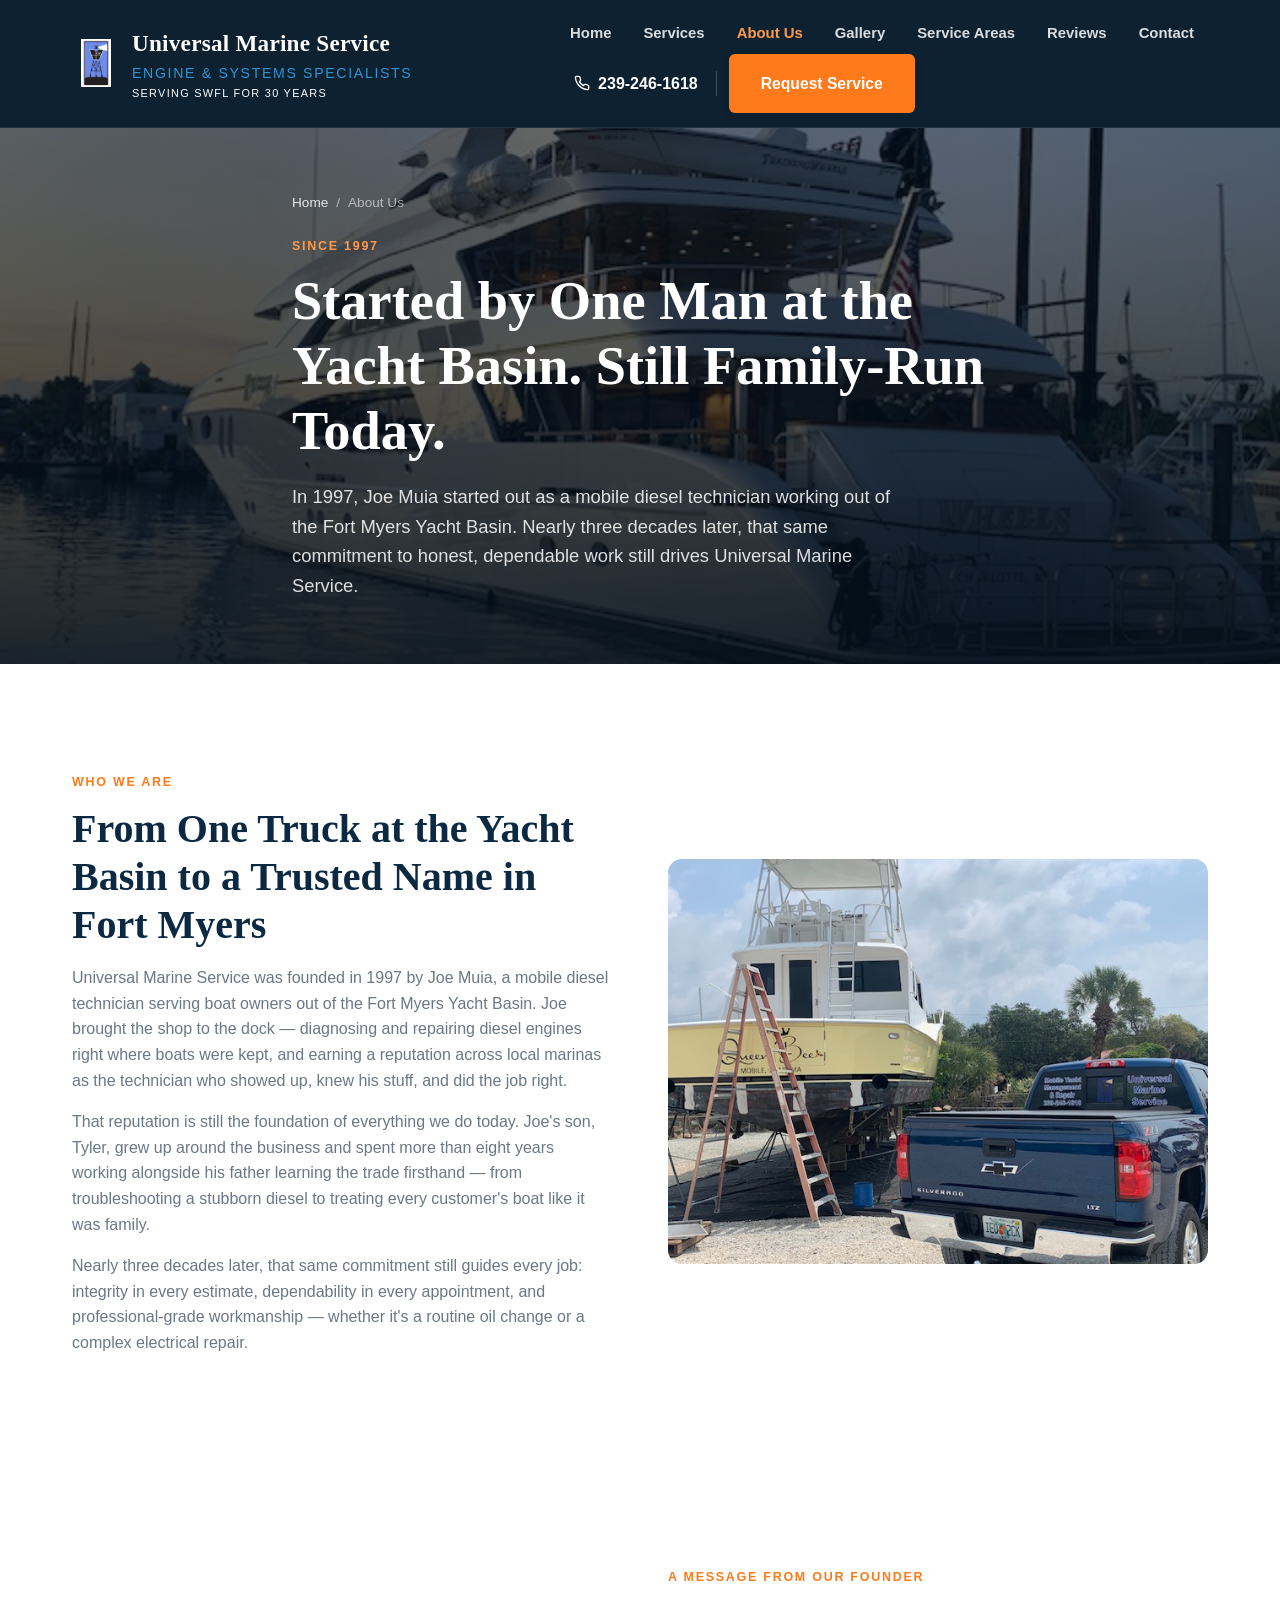
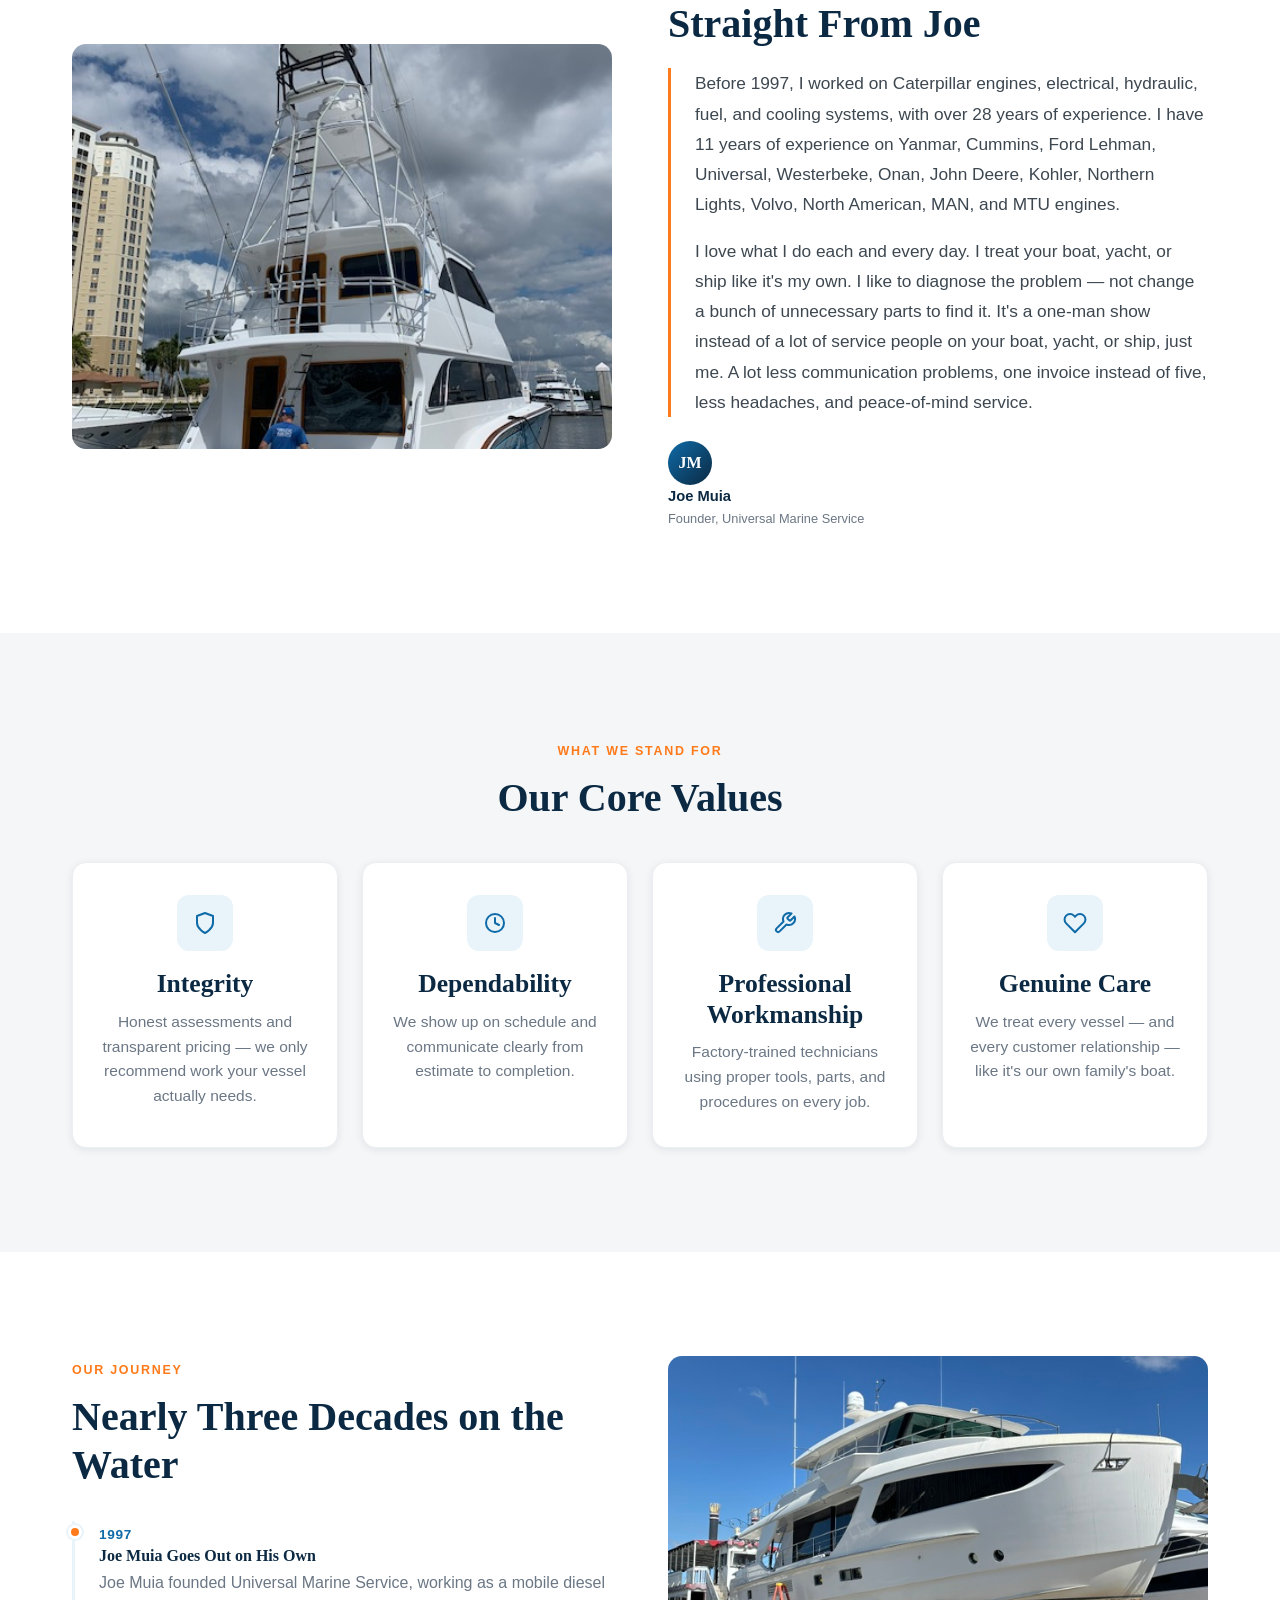
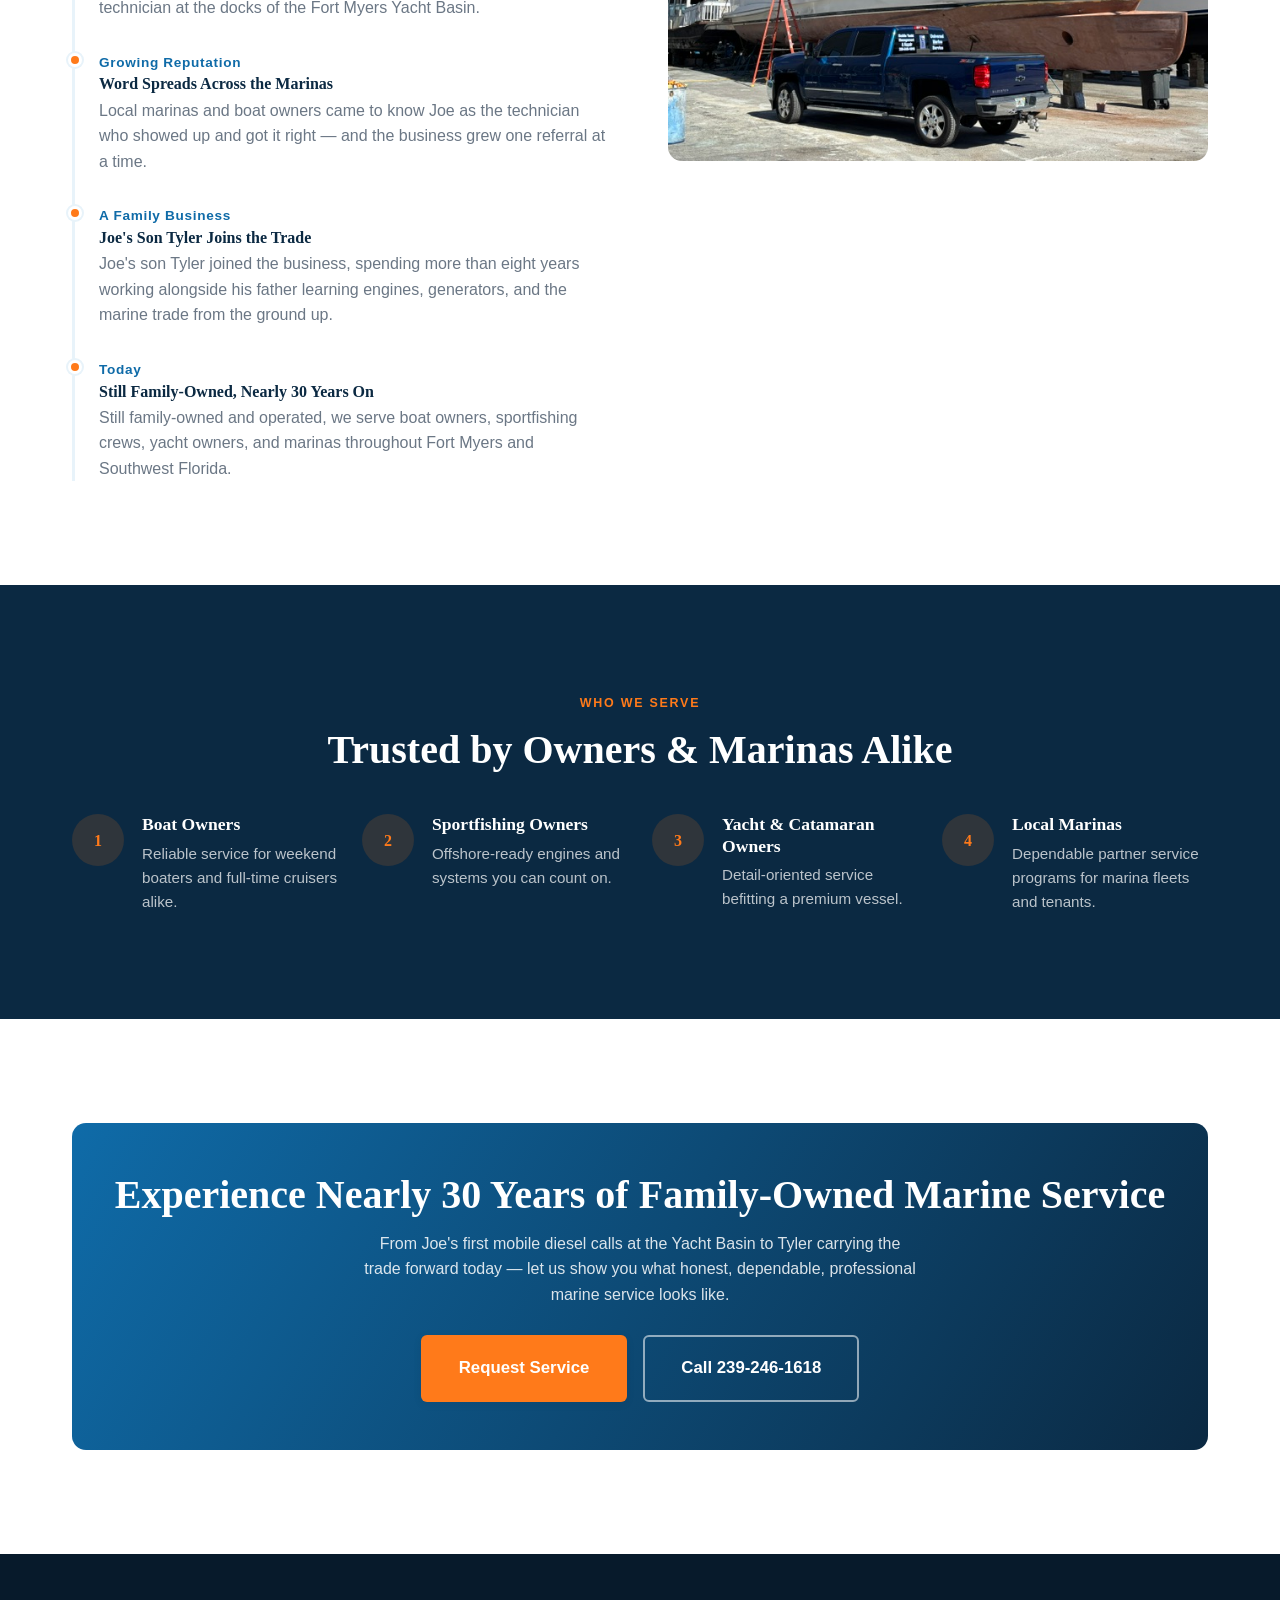
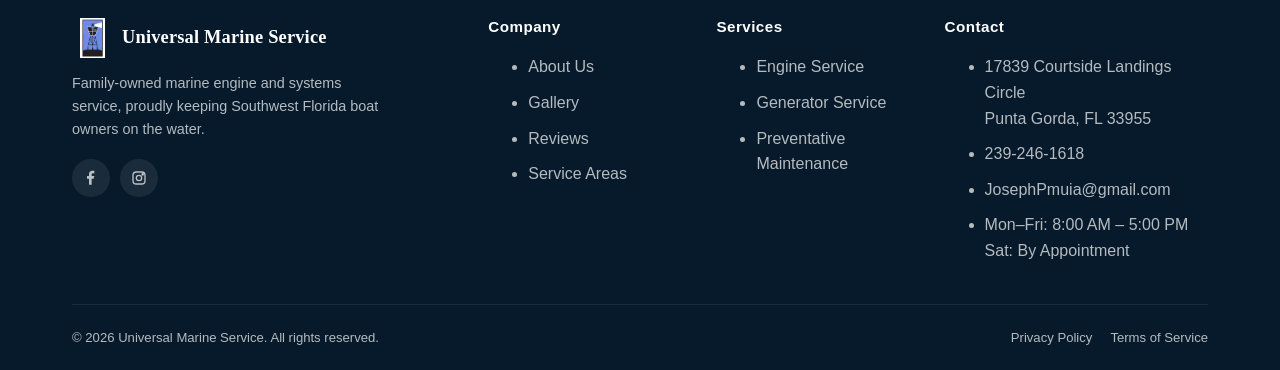
==== commit 1e676e99: "Update address, contact email, and Request Service form - Change business address to 17839 Courtside" ====
--- a/about.html
+++ b/about.html
@@ -21,7 +21,7 @@
   <div class="container nav-wrap">
     <a href="index.html" class="brand">
       <span class="brand-mark" aria-hidden="true"><img src="images/logo/logo.jpg" alt=""></span>
-      <span class="brand-text">Universal Marine Service<small>Engine &amp; Systems Specialists</small></span>
+      <span class="brand-text">Universal Marine Service<small>Engine &amp; Systems Specialists</small><small>Serving SWFL for 30 Years</small></span>
     </a>
     <button class="nav-toggle" aria-label="Toggle menu" aria-expanded="false" aria-controls="main-nav"><span></span><span></span><span></span></button>
     <nav class="main-nav" id="main-nav" aria-label="Primary">
@@ -36,7 +36,7 @@
       </ul>
       <div class="nav-actions">
         <a href="tel:+12392461618" class="nav-phone"><svg width="16" height="16" viewBox="0 0 24 24" fill="none" stroke="currentColor" stroke-width="2" stroke-linecap="round" stroke-linejoin="round"><path d="M22 16.92v3a2 2 0 0 1-2.18 2 19.79 19.79 0 0 1-8.63-3.07 19.5 19.5 0 0 1-6-6 19.79 19.79 0 0 1-3.07-8.67A2 2 0 0 1 4.11 2h3a2 2 0 0 1 2 1.72c.127.96.362 1.903.7 2.81a2 2 0 0 1-.45 2.11L8.09 9.91a16 16 0 0 0 6 6l1.27-1.27a2 2 0 0 1 2.11-.45c.907.338 1.85.573 2.81.7A2 2 0 0 1 22 16.92z"/></svg>239-246-1618</a>
-        <a href="contact.html" class="btn btn-primary">Request Service</a>
+        <a href="contact.html#request-form" class="btn btn-primary">Request Service</a>
       </div>
     </nav>
   </div>
@@ -176,7 +176,7 @@
         <h2>Experience Nearly 30 Years of Family-Owned Marine Service</h2>
         <p>From Joe's first mobile diesel calls at the Yacht Basin to Tyler carrying the trade forward today — let us show you what honest, dependable, professional marine service looks like.</p>
         <div class="cta-row">
-          <a href="contact.html" class="btn btn-primary btn-lg">Request Service</a>
+          <a href="contact.html#request-form" class="btn btn-primary btn-lg">Request Service</a>
           <a href="tel:+12392461618" class="btn btn-secondary btn-lg">Call 239-246-1618</a>
         </div>
       </div>
@@ -218,9 +218,9 @@
       <div>
         <h4>Contact</h4>
         <ul>
-          <li>4546 Orange Grove Blvd<br>North Fort Myers, FL 33903</li>
+          <li>17839 Courtside Landings Circle<br>Punta Gorda, FL 33955</li>
           <li><a href="tel:+12392461618">239-246-1618</a></li>
-          <li><a href="mailto:flyingyacht@aol.com">flyingyacht@aol.com</a></li>
+          <li><a href="mailto:JosephPmuia@gmail.com">JosephPmuia@gmail.com</a></li>
           <li>Mon&ndash;Fri: 8:00 AM &ndash; 5:00 PM<br>Sat: By Appointment</li>
         </ul>
       </div>
@@ -234,7 +234,7 @@
 
 <div class="mobile-call-bar">
   <a href="tel:+12392461618" class="call">Call Now</a>
-  <a href="contact.html" class="request">Request Service</a>
+  <a href="contact.html#request-form" class="request">Request Service</a>
 </div>
 
 <script src="js/main.js"></script>
--- a/css/style.css
+++ b/css/style.css
@@ -179,6 +179,14 @@
   overflow: hidden;
   flex-shrink: 0;
 }
+.site-header .brand {
+  gap: 12px;
+  font-size: 1.45rem;
+}
+.site-header .brand-mark {
+  width: 48px;
+  height: 48px;
+}
 .brand-mark img {
   height: 100%;
   width: 100%;
@@ -192,6 +200,12 @@
   letter-spacing: 0.12em;
   text-transform: uppercase;
   color: var(--ocean-light);
+}
+.brand-text small:first-of-type {
+  font-size: 0.88rem;
+}
+.brand-text small:last-of-type {
+  color: var(--white);
 }
 
 .nav-toggle {
@@ -513,7 +527,40 @@
   border: 1px solid var(--gray-100);
 }
 .form-row { display: grid; gap: 20px; grid-template-columns: 1fr; margin-bottom: 20px; }
-@media (min-width: 640px) { .form-row.two { grid-template-columns: 1fr 1fr; } }
+@media (min-width: 640px) {
+  .form-row.two { grid-template-columns: 1fr 1fr; }
+  .form-row.three { grid-template-columns: 1fr 1fr 1fr; }
+}
+
+.terms-box {
+  max-height: 220px;
+  overflow-y: auto;
+  background: var(--gray-light);
+  border: 1px solid var(--gray-300);
+  border-radius: 6px;
+  padding: 14px 16px;
+  font-size: 0.82rem;
+  line-height: 1.6;
+  color: var(--gray-700);
+}
+
+.field-checkbox {
+  display: flex;
+  align-items: flex-start;
+  gap: 10px;
+}
+.field-checkbox input[type="checkbox"] {
+  width: 18px;
+  height: 18px;
+  margin-top: 2px;
+  flex-shrink: 0;
+  accent-color: var(--ocean);
+}
+.field-checkbox label {
+  font-size: 0.9rem;
+  color: var(--gray-700);
+  font-weight: 600;
+}
 
 .field label {
   display: block;
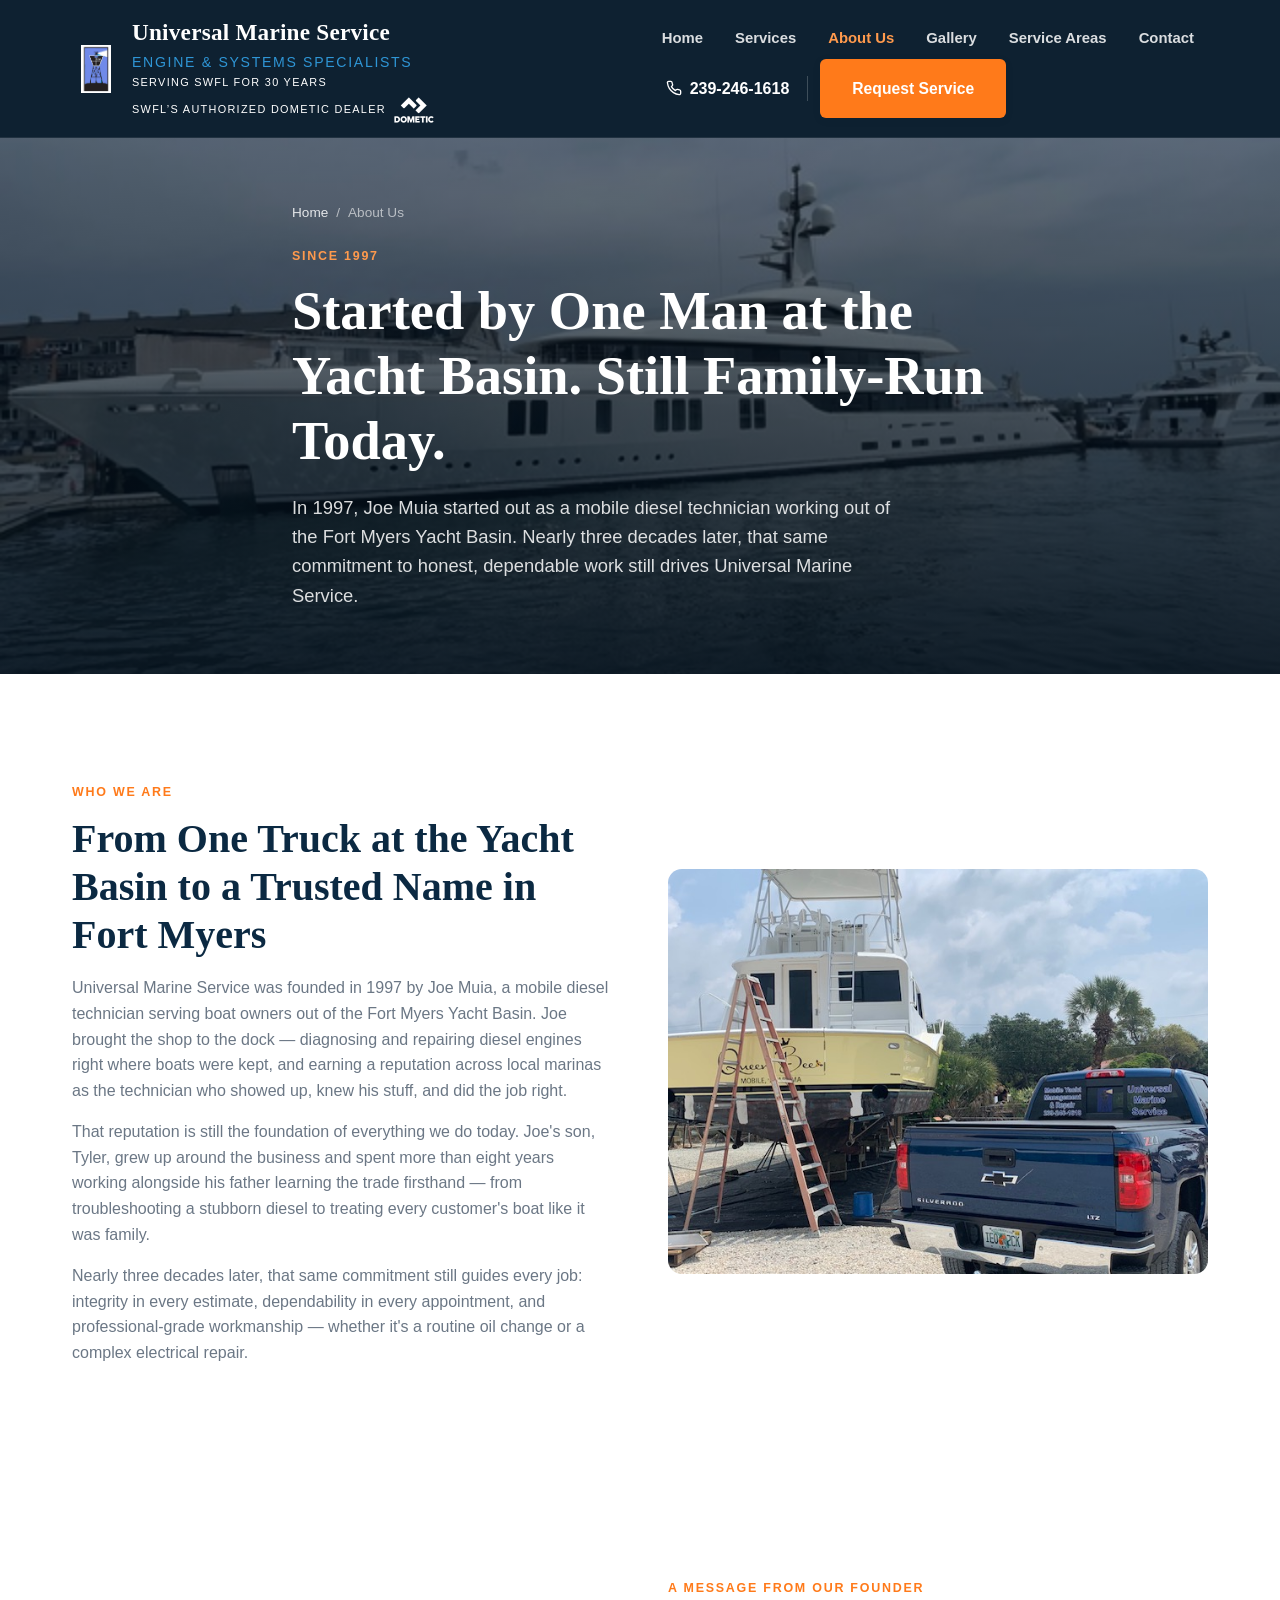
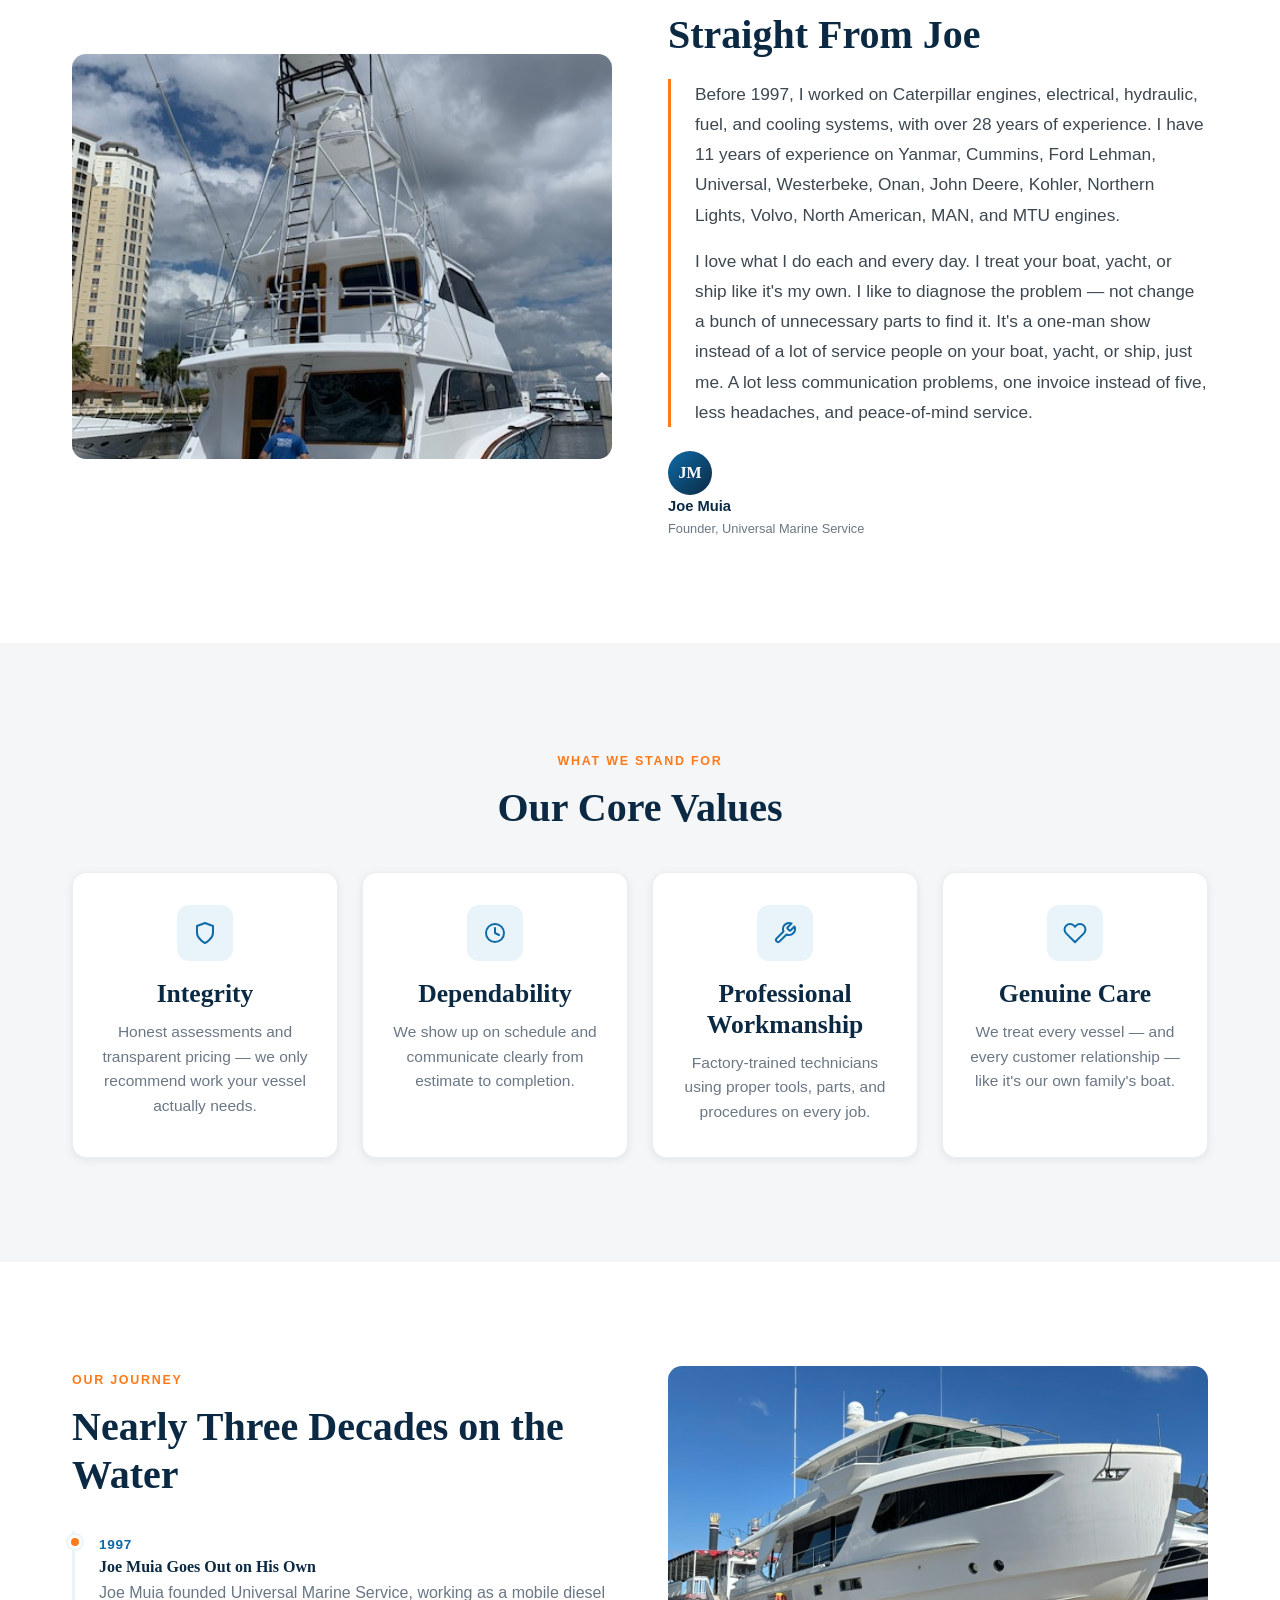
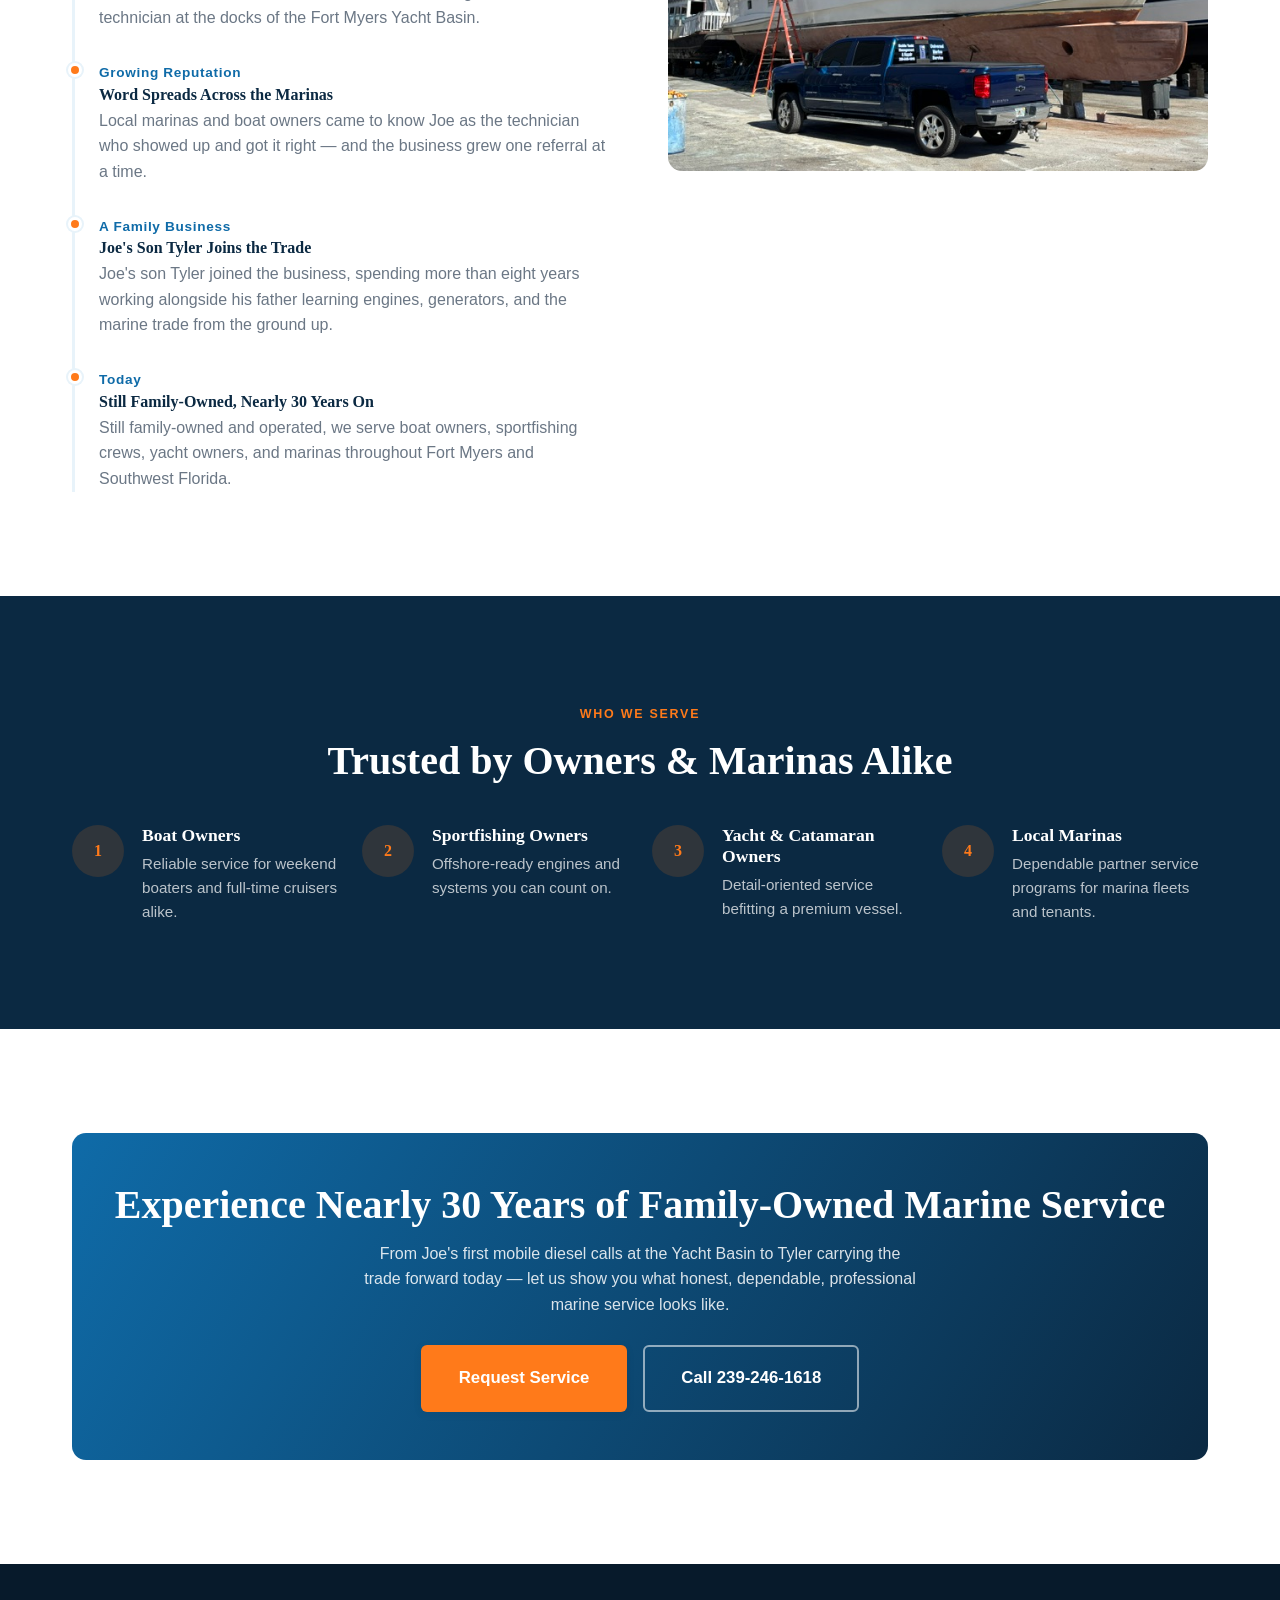
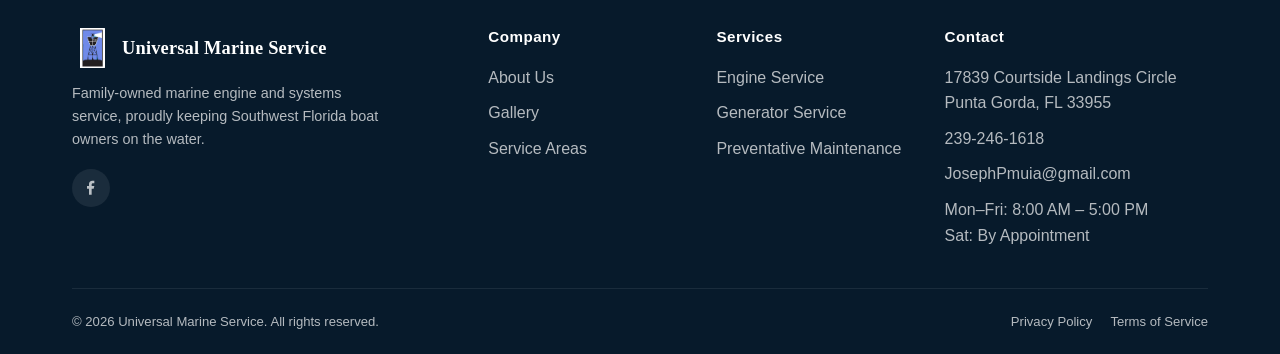
==== commit 8a601ef1: "Final launch version: Dometic dealer header, Universal Flush, review card, battery tile - Add "SWFL'" ====
--- a/about.html
+++ b/about.html
@@ -21,7 +21,7 @@
   <div class="container nav-wrap">
     <a href="index.html" class="brand">
       <span class="brand-mark" aria-hidden="true"><img src="images/logo/logo.jpg" alt=""></span>
-      <span class="brand-text">Universal Marine Service<small>Engine &amp; Systems Specialists</small><small>Serving SWFL for 30 Years</small></span>
+      <span class="brand-text">Universal Marine Service<small>Engine &amp; Systems Specialists</small><small>Serving SWFL for 30 Years</small><small class="dealer"><img src="images/logo/dometic-white.png" alt="" width="40" height="26">SWFL&rsquo;s Authorized Dometic Dealer</small></span>
     </a>
     <button class="nav-toggle" aria-label="Toggle menu" aria-expanded="false" aria-controls="main-nav"><span></span><span></span><span></span></button>
     <nav class="main-nav" id="main-nav" aria-label="Primary">
@@ -31,7 +31,6 @@
         <li><a href="about.html">About Us</a></li>
         <li><a href="gallery.html">Gallery</a></li>
         <li><a href="service-areas.html">Service Areas</a></li>
-        <li><a href="reviews.html">Reviews</a></li>
         <li><a href="contact.html">Contact</a></li>
       </ul>
       <div class="nav-actions">
@@ -43,7 +42,7 @@
 </header>
 
 <main id="main">
-  <section class="hero hero-page">
+  <section class="hero hero-page" style="background-image:url('images/gallery/vessel-01.jpg');">
     <div class="container hero-inner">
       <div class="breadcrumb"><a href="index.html">Home</a><span>/</span><span>About Us</span></div>
       <span class="eyebrow">Since 1997</span>
@@ -194,8 +193,7 @@
         </a>
         <p>Family-owned marine engine and systems service, proudly keeping Southwest Florida boat owners on the water.</p>
         <div class="social-row">
-          <a href="#" aria-label="Facebook"><svg width="16" height="16" viewBox="0 0 24 24" fill="currentColor"><path d="M13 22v-9h3l1-4h-4V7c0-1 .5-2 2-2h2V1h-3c-3 0-5 2-5 5v3H6v4h3v9z"/></svg></a>
-          <a href="#" aria-label="Instagram"><svg width="16" height="16" viewBox="0 0 24 24" fill="none" stroke="currentColor" stroke-width="2"><rect x="3" y="3" width="18" height="18" rx="5"/><circle cx="12" cy="12" r="4"/><circle cx="17.5" cy="6.5" r="1"/></svg></a>
+          <a href="https://www.facebook.com/UniversalMarineService1" target="_blank" rel="noopener" aria-label="Universal Marine Service on Facebook"><svg width="16" height="16" viewBox="0 0 24 24" fill="currentColor"><path d="M13 22v-9h3l1-4h-4V7c0-1 .5-2 2-2h2V1h-3c-3 0-5 2-5 5v3H6v4h3v9z"/></svg></a>
         </div>
       </div>
       <div>
@@ -203,7 +201,6 @@
         <ul>
           <li><a href="about.html">About Us</a></li>
           <li><a href="gallery.html">Gallery</a></li>
-          <li><a href="reviews.html">Reviews</a></li>
           <li><a href="service-areas.html">Service Areas</a></li>
         </ul>
       </div>
@@ -227,7 +224,7 @@
     </div>
     <div class="footer-bottom">
       <p>&copy; <span id="year"></span> Universal Marine Service. All rights reserved.</p>
-      <div class="legal-links"><a href="#">Privacy Policy</a><a href="#">Terms of Service</a></div>
+      <div class="legal-links"><a href="privacy.html">Privacy Policy</a><a href="terms.html">Terms of Service</a></div>
     </div>
   </div>
 </footer>
--- a/css/style.css
+++ b/css/style.css
@@ -204,8 +204,28 @@
 .brand-text small:first-of-type {
   font-size: 0.88rem;
 }
-.brand-text small:last-of-type {
-  color: var(--white);
+.brand-text small:not(:first-of-type) {
+  color: var(--white);
+}
+.brand-text small.dealer {
+  display: flex;
+  align-items: center;
+  gap: 8px;
+  margin-top: 6px;
+}
+.brand-text small.dealer img {
+  order: 1;
+  height: 26px;
+  width: auto;
+  flex-shrink: 0;
+}
+@media (max-width: 480px) {
+  .site-header .brand { font-size: 1.05rem; gap: 10px; }
+  .site-header .brand-mark { width: 40px; height: 40px; }
+  .brand-text small { font-size: 0.58rem; letter-spacing: 0.04em; }
+  .brand-text small:first-of-type { font-size: 0.66rem; }
+  .brand-text small.dealer { gap: 6px; margin-top: 4px; }
+  .brand-text small.dealer img { height: 17px; }
 }
 
 .nav-toggle {
@@ -408,6 +428,29 @@
   transition: box-shadow var(--transition), transform var(--transition), border-color var(--transition);
 }
 .service-tile:hover { box-shadow: var(--shadow-md); transform: translateY(-4px); border-color: var(--ocean-light); }
+.service-tile:focus-visible { outline: 2px solid var(--ocean); outline-offset: 3px; }
+div.service-tile:hover { box-shadow: var(--shadow-sm); transform: none; border-color: var(--gray-100); }
+
+/* "Tell us how we're doing" review card (home page) */
+.review-callout {
+  max-width: 460px;
+  margin: 0 auto 36px;
+  text-align: center;
+  background: var(--white);
+  border: 1px solid var(--gray-100);
+  border-radius: var(--radius-lg);
+  box-shadow: var(--shadow-sm);
+  padding: 16px 18px;
+}
+.review-callout .review-stars { color: var(--orange); letter-spacing: 3px; font-size: 1.05rem; }
+.review-callout h3 { font-size: 1.05rem; margin: 4px 0 12px; }
+.review-callout .btn { padding: 11px 26px; font-size: 0.9rem; }
+@media (min-width: 1300px) {
+  #services-preview .container { position: relative; }
+  .review-callout .btn { width: 100%; padding: 11px 10px; font-size: 0.88rem; }
+  .review-callout { position: absolute; top: 0; right: 32px; width: 200px; max-width: none; margin: 0; }
+}
+.service-detail { scroll-margin-top: 130px; }
 .service-tile .card-icon { flex-shrink: 0; margin-bottom: 0; }
 .service-tile h3 { font-size: 1.05rem; margin-bottom: 4px; }
 .service-tile p { font-size: 0.9rem; margin: 0; }
@@ -818,7 +861,7 @@
 }
 @media (min-width: 768px) { .footer-grid { grid-template-columns: 2fr 1fr 1fr 1.4fr; } }
 .footer-grid h4 { color: var(--white); font-family: var(--font-body); font-size: 0.95rem; margin-bottom: 18px; letter-spacing: 0.03em; }
-.footer-grid ul { display: flex; flex-direction: column; gap: 10px; }
+.footer-grid ul { display: flex; flex-direction: column; gap: 10px; padding: 0; list-style: none; }
 .footer-grid a:hover { color: var(--orange-light); }
 .footer-brand p { margin-top: 14px; font-size: 0.9rem; max-width: 320px; }
 .social-row { display: flex; gap: 10px; margin-top: 18px; }
@@ -870,6 +913,12 @@
 .reveal { opacity: 0; transform: translateY(24px); transition: opacity 0.6s ease, transform 0.6s ease; }
 .reveal.in-view { opacity: 1; transform: translateY(0); }
 
+/* ---------- Legal pages ---------- */
+.legal-text { max-width: 760px; }
+.legal-text h2 { font-size: 1.3rem; margin-top: 36px; margin-bottom: 10px; }
+.legal-text p { color: var(--gray-500); margin-bottom: 14px; }
+.legal-text a { color: var(--ocean); text-decoration: underline; }
+
 /* ---------- Misc utility ---------- */
 .text-center { text-align: center; }
 .mt-0 { margin-top: 0; }
